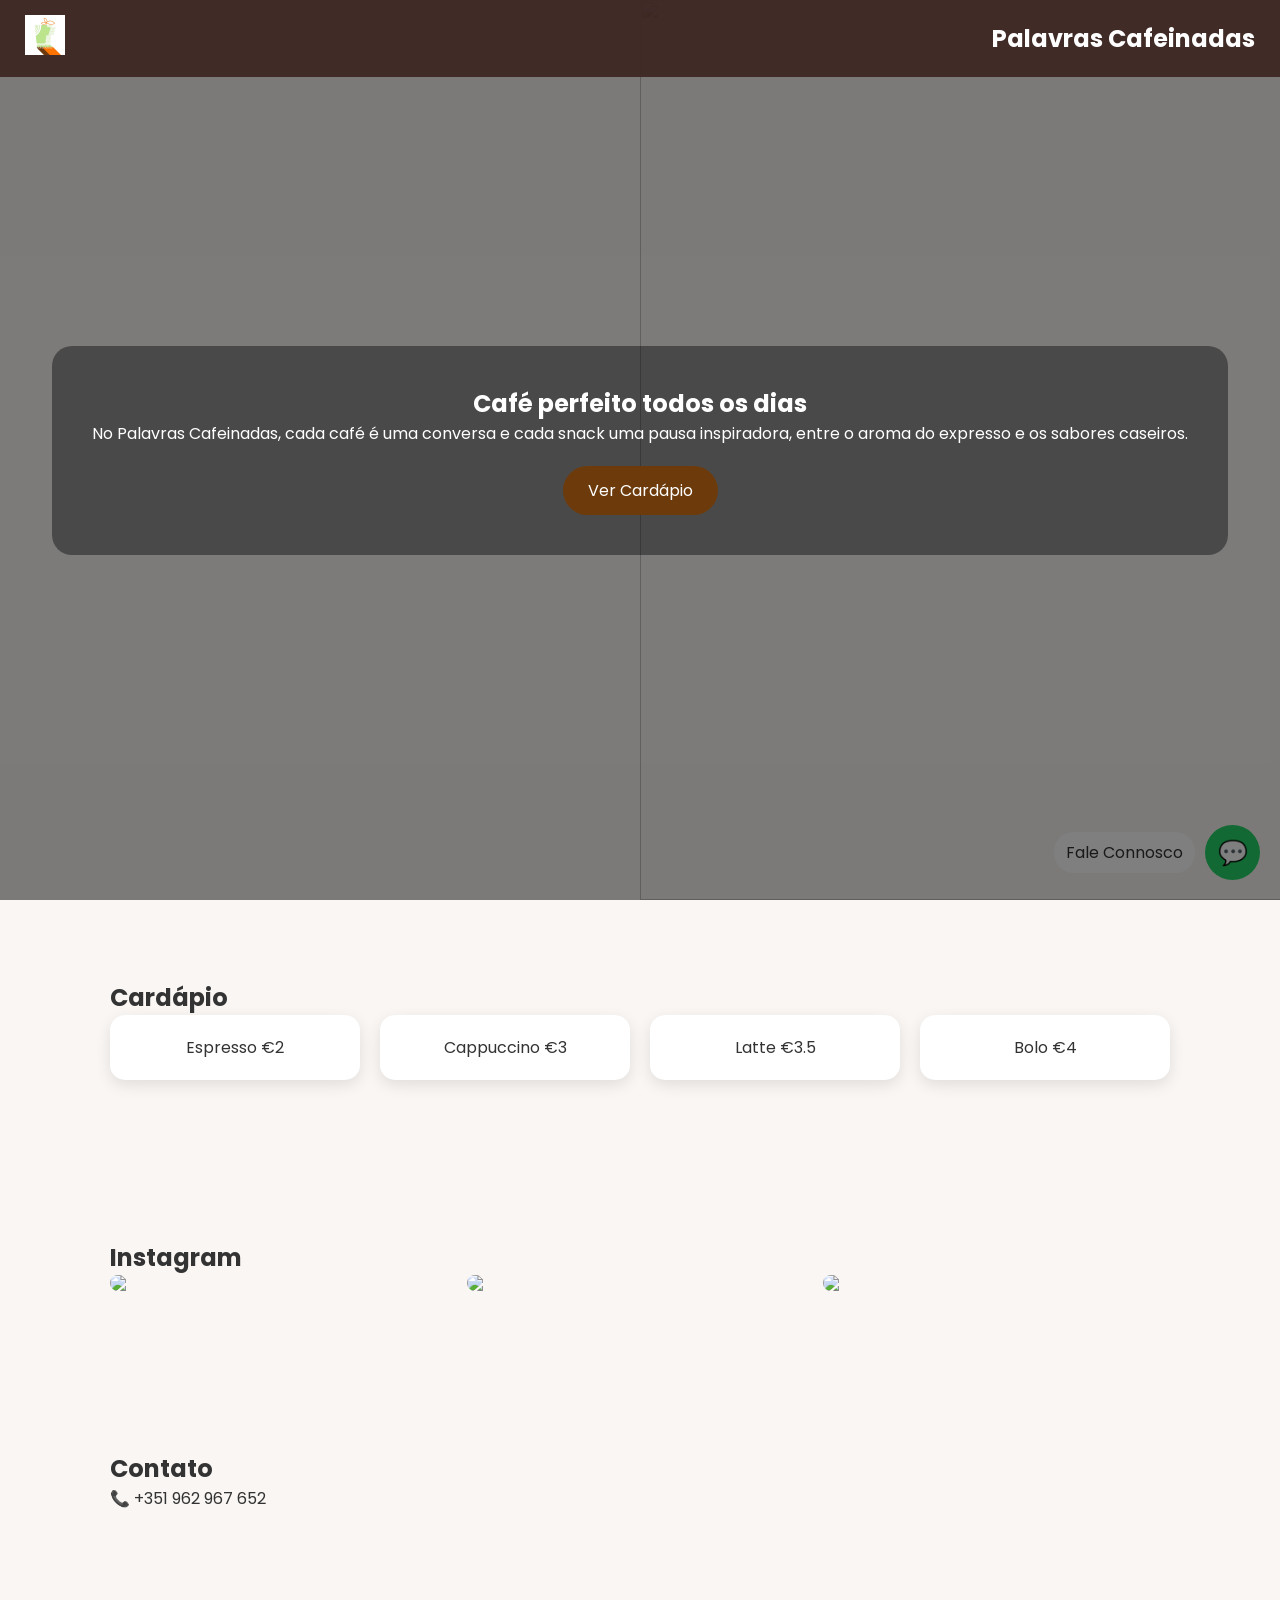
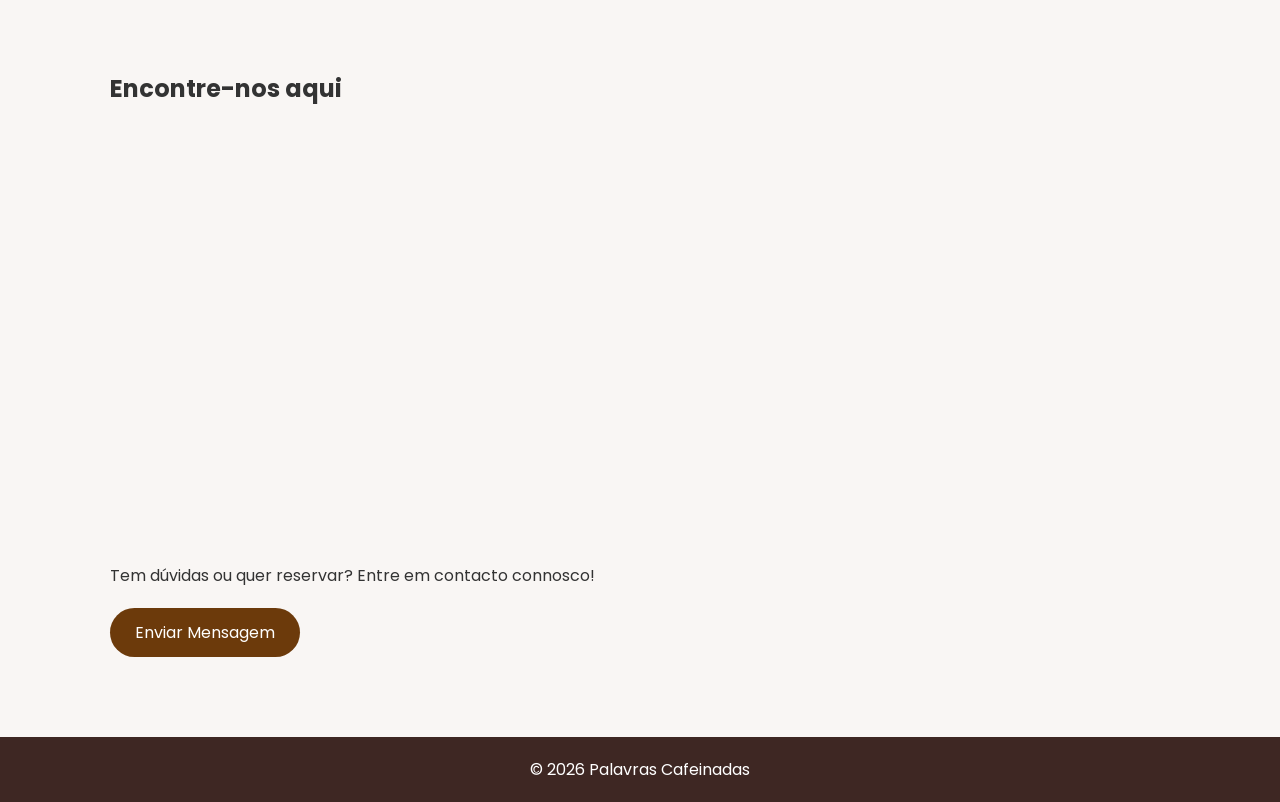
==== projeto/teste.html @ d837eb62 "cofe" ====
<!DOCTYPE html>
<html lang="pt">
<head>
<meta charset="UTF-8">
<meta name="viewport" content="width=device-width, initial-scale=1.0">
<title>Palavras Cafeinadas</title>

<link rel="icon" href="img/icons/imagen/logo.jpeg">
<link href="https://fonts.googleapis.com/css2?family=Poppins:wght@300;400;600;700&display=swap" rel="stylesheet">
<link rel="stylesheet" href="style.css">


</head>

<body>

<!-- LOADER (quando inicia)-->
<div id="loader">
  <img src="img/icons/imagen/logo.jpeg" class="loader-logo" alt="Logo">
</div>

<header>
  <div class="nav">
    <div><img src="img/icons/imagen/logo.jpeg" width="40px" height="40px" alt=""></div><h2>Palavras Cafeinadas </h2>

    <button class="menu-toggle" onclick="toggleMenu()" aria-label="Abrir menu">
  ☰
</button>

    <div class="nav-links" id="menu">
      <a href="#home">Início</a>
      <a href="#menu-section">Cardápio</a>
      <a href="#instagram">Instagram</a>
      <a href="#contact">Contato</a>
    </div>
  </div>
</header>
<section class="hero" id="home">

  
  <div class="hero-slider">
    <img src="https://images.unsplash.com/photo-1509042239860-f550ce710b93" class="slide active">
    <img src="https://images.unsplash.com/photo-1511920170033-f8396924c348" class="slide">
    <img src="https://images.unsplash.com/photo-1495474472287-4d71bcdd2085" class="slide">
    <img src="https://images.unsplash.com/photo-1501339847302-ac426a4a7cbb" class="slide">
  </div>

  <div class="hero-content">
    <h1>Café perfeito todos os dias</h1>
    <p>No Palavras Cafeinadas, cada café é uma conversa e cada snack uma pausa inspiradora, entre o aroma do expresso e os sabores caseiros.</p>
    <a href="#menu-section" class="btn">Ver Cardápio</a>
  </div>

</section>

<section class="container" id="menu-section">
  <h2>Cardápio</h2>
  <div class="menu">
    <div class="card">Espresso €2</div>
    <div class="card">Cappuccino €3</div>
    <div class="card">Latte €3.5</div>
    <div class="card">Bolo €4</div>
  </div>
</section>

<section class="container" id="instagram">
  <h2>Instagram</h2>
  <div class="instagram">
    <img src="https://images.unsplash.com/photo-1511920170033-f8396924c348">
    <img src="https://images.unsplash.com/photo-1501339847302-ac426a4a7cbb">
    <img src="https://images.unsplash.com/photo-1495474472287-4d71bcdd2085">
  </div>
</section>

<section class="container" id="contact">
  <h2>Contato</h2>
  <p>📞 +351 962 967 652</p>
</section>

<!--/*ADDRESS*/-->
 <section class=" container" id="address">
        <div class="conteiner">
            <h2 class="title">Encontre-nos <span>aqui</span></h2>
            <div class="map">
                <iframe src="https://www.google.com/maps/embed?pb=!1m18!1m12!1m3!1d3001.5138601437598!2d-8.551102300000029!3d41.2105711!2m3!1f0!2f0!3f0!3m2!1i1024!2i768!4f13.1!3m3!1m2!1s0xd2461003e7308ab%3A0xd9e07baeb5cde9f0!2sPalavras%20Cafeinadas!5e0!3m2!1spt-PT!2spt!4v1767871290608!5m2!1spt-PT!2spt" width="600" height="450" style="border:0;" allowfullscreen="" loading="lazy" referrerpolicy="no-referrer-when-downgrade"></iframe>
            </div>
             <p>Tem dúvidas ou quer reservar? Entre em contacto connosco!</p>
    <a href="mailto:contato@cafebrunch.com" class="btn">Enviar Mensagem</a>
    <br>
        </div>
    </section>

<footer>
  <p>© 2026 Palavras Cafeinadas</p>
</footer>

<!-- WHATSAPP -->
<div class="whatsapp-container">
  <div class="whatsapp-text">Fale Connosco</div>
  <a href="https://wa.me/351912345678?text=Olá,%20quero%20mais%20informações!" class="whatsapp-btn">
    💬
  </a>
</div>


<script src="script.js"></script>
</body>
</html>
---- projeto/style.css ----
:root {
  --primary:#3e2723;
  --secondary:#6C3A0B;
  --accent:#E87F2B;;
  --light:#f9f6f4;
  
   --laranja: #E87F2B;
    --verde-claro: #BBE48E;
    --preto: black;
    --branco: white;
    
    --verde-vibrante: #28b911;
    --off-white: #FAF6F2;
  
}

html{scroll-behavior:smooth;}

*{
  margin:0;
  padding:0;
  box-sizing:border-box;
  font-family:'Poppins',sans-serif;
}

body{
  background:var(--light);
  color:#333;
}

/* LOADER (SPLASH SCREEN) */
#loader{
  position:fixed;
  width:100%;
  height:100%;
  background:var(--primary);
  display:flex;
  justify-content:center;
  align-items:center;
  z-index:2000;
  transition:opacity 0.8s ease, visibility 0.8s ease;
}

.loader-logo{
  width:140px;
  animation:zoomIn 1s ease;
}

@keyframes zoomIn{
  from{transform:scale(0.6);opacity:0;}
  to{transform:scale(1);opacity:1;}
}

/* HEADER */
header{
  position:fixed;
  width:100%;
  top:0;
  background:rgba(62,39,35,0.95);
  z-index:1000;
}

.nav{
  display:flex;
  justify-content:space-between;
  align-items:center;
  padding:15px 25px;
  color:white;
}

.nav-links{
  position:absolute;
  top:60px;
  right:0;
  background:var(--primary);
  flex-direction:column;
  width:200px;
  padding:20px;
  border-radius:0 0 0 10px;

  transform:translateX(100%);
  opacity:0;
  pointer-events:none;
  transition:0.3s;
}

.nav-links.active{
  transform:translateX(0);
  opacity:1;
  pointer-events:auto;
}

.nav-links a{
  color:white;
  margin:0 10px;
  text-decoration:none;
}

/* HAMBURGER */
.menu-toggle{
  display:none;
  font-size:28px;
  cursor:pointer;
}

/* MOBILE MENU */
@media(max-width:768px){
  .nav-links{
    position:absolute;
    top:60px;
    right:0;
    background:var(--primary);
    flex-direction:column;
    width:200px;
    display:none;
    padding:20px;
    border-radius:0 0 0 10px;
  }

  .nav-links.active{
    display:flex;
  }

  .menu-toggle{
    display:block;
  }
}

/* HERO */
.hero{
  position:relative;
  height:100vh;
  width: 100%;
  
  overflow:hidden;
  display:flex;
  justify-content:center;
  align-items:center;
  text-align:center;
  color:white;
}

/* SLIDES */
.hero-slider{
  position:absolute;
  width:100%;
  height:100%;
  top:0;
  left:0;
  z-index:0;
}


.slide{
  position:absolute;
  width:100%;
  height:100%;
  object-fit:cover;
  opacity:0;
  transition:opacity 1s ease-in-out;
}

.slide.active{
  opacity:1;
}

/* ESCURECER FUNDO */
.hero::after{
  content:"";
  position:absolute;
  width:100%;
  height:100%;
  background:rgba(0,0,0,0.5);
  top:0;
  left:0;
  z-index:1;
}



/* TEXTO POR CIMA */
.hero-content{
  position:relative;
  z-index:2;
  background:rgba(0,0,0,0.4);
  padding:40px;
  border-radius:20px;
}

/* BUTTON */
.btn{
  display:inline-block;
  margin-top:20px;
  padding:12px 25px;
  background:var(--secondary);
  color:white;
  border-radius:30px;
  text-decoration:none;
  transition:0.3s;
}

.btn:hover{
  transform:scale(1.05);
}


/* SECTION */
.container{
  padding:80px 20px;
  max-width:1100px;
  margin:auto;
}

/* MENU */
.menu{
  display:grid;
  grid-template-columns:repeat(auto-fit,minmax(250px,1fr));
  gap:20px;
}

.card{
  background:white;
  padding:20px;
  border-radius:15px;
  text-align:center;
  box-shadow:0 5px 15px rgba(0,0,0,0.1);
  transition:0.3s;
  opacity:0;
  transform:translateY(30px);
}

.card.show{
  opacity:1;
  transform:translateY(0);
}

/* INSTAGRAM */
.instagram{
  display:grid;
  grid-template-columns:repeat(auto-fit,minmax(150px,1fr));
  gap:10px;
}

.instagram img{
  width:100%;
  border-radius:10px;
  transition:0.3s;
}

.instagram img:hover{
  transform:scale(1.05);
}

/* FOOTER */
footer{
  background:var(--primary);
  color:white;
  text-align:center;
  padding:20px;
}

/* WHATSAPP */
.whatsapp-container{
  position:fixed;
  bottom:20px;
  right:20px;
  display:flex;
  align-items:center;
  gap:10px;
}

.whatsapp-text{
  background:white;
  padding:8px 12px;
  border-radius:20px;
}

.whatsapp-btn{
  background:#25D366;
  color:white;
  width:55px;
  height:55px;
  border-radius:50%;
  display:flex;
  align-items:center;
  justify-content:center;
  text-decoration:none;
  font-size:24px;
}

/* ANIMAÇÕES */
@keyframes fadeUp{
  from{opacity:0;transform:translateY(40px)}
  to{opacity:1;transform:translateY(0)}
}

@media(max-width:600px){
  .hero h1{font-size:30px}
}
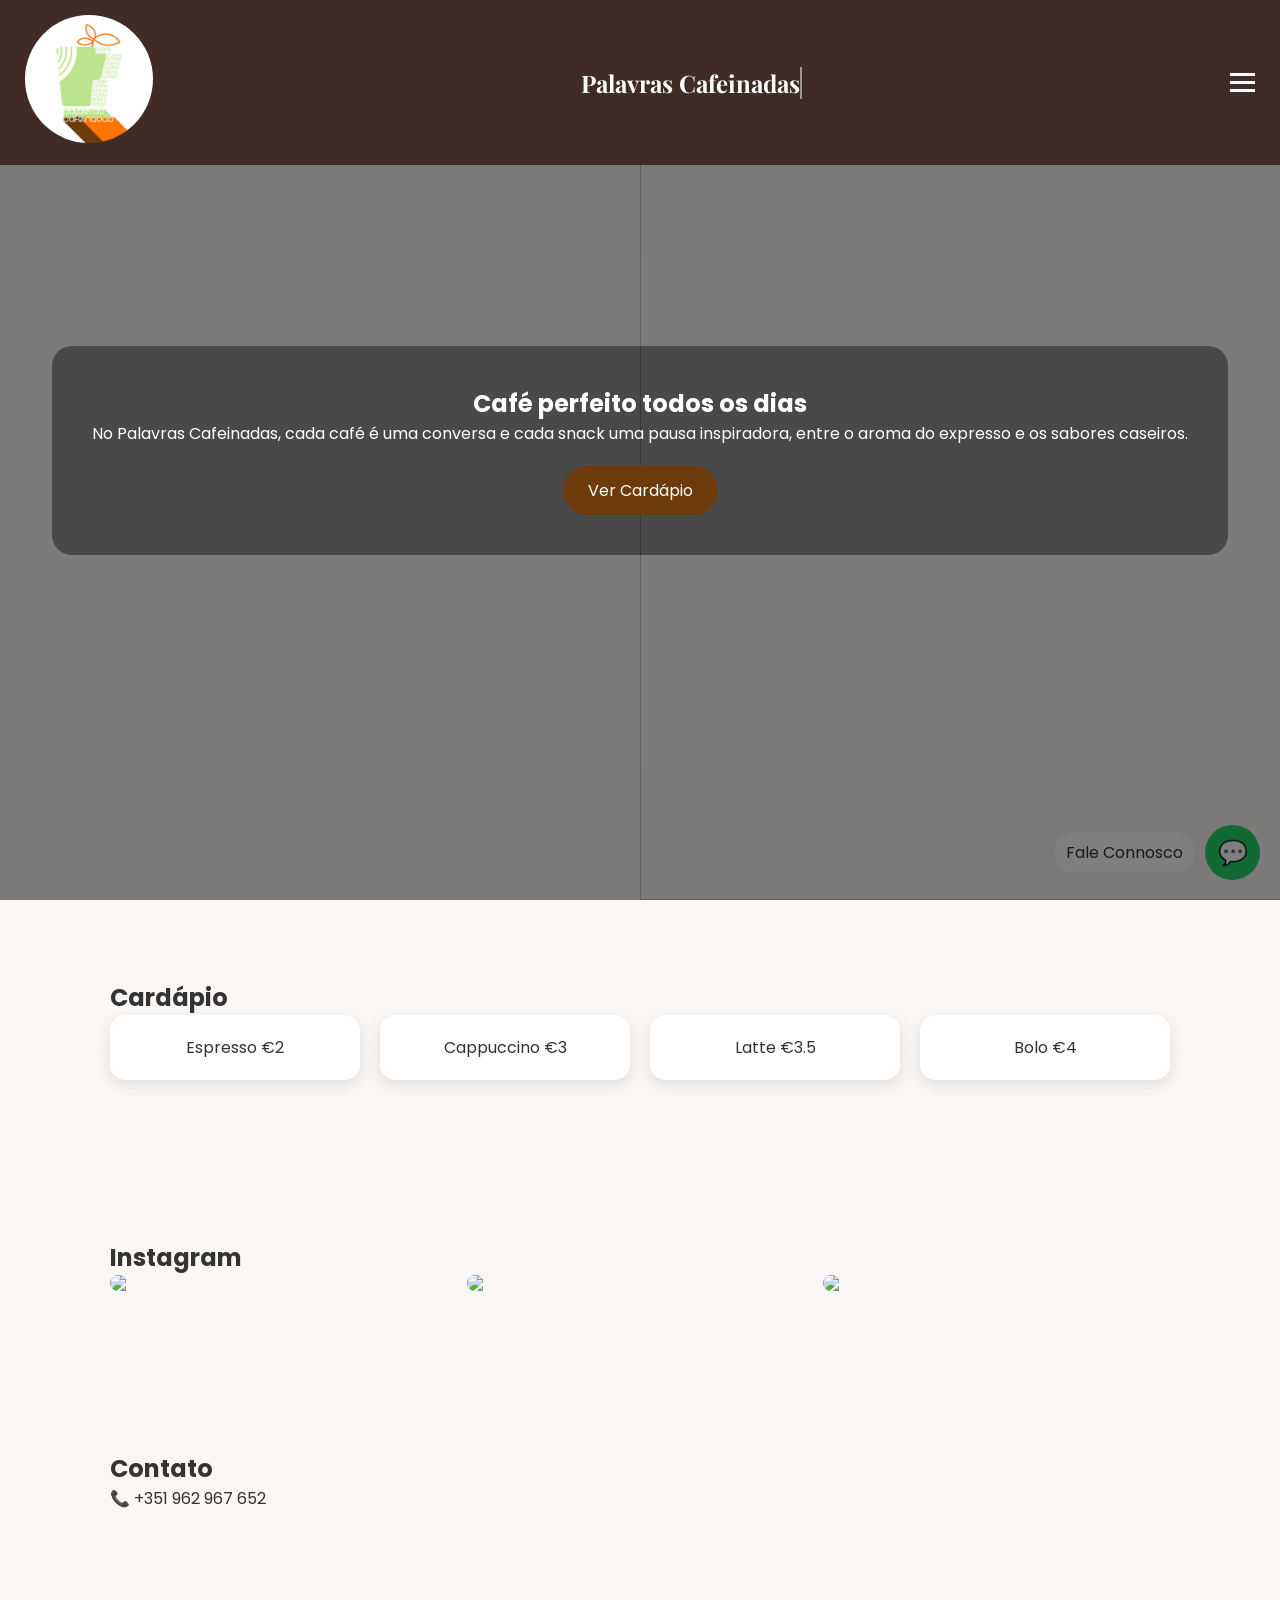
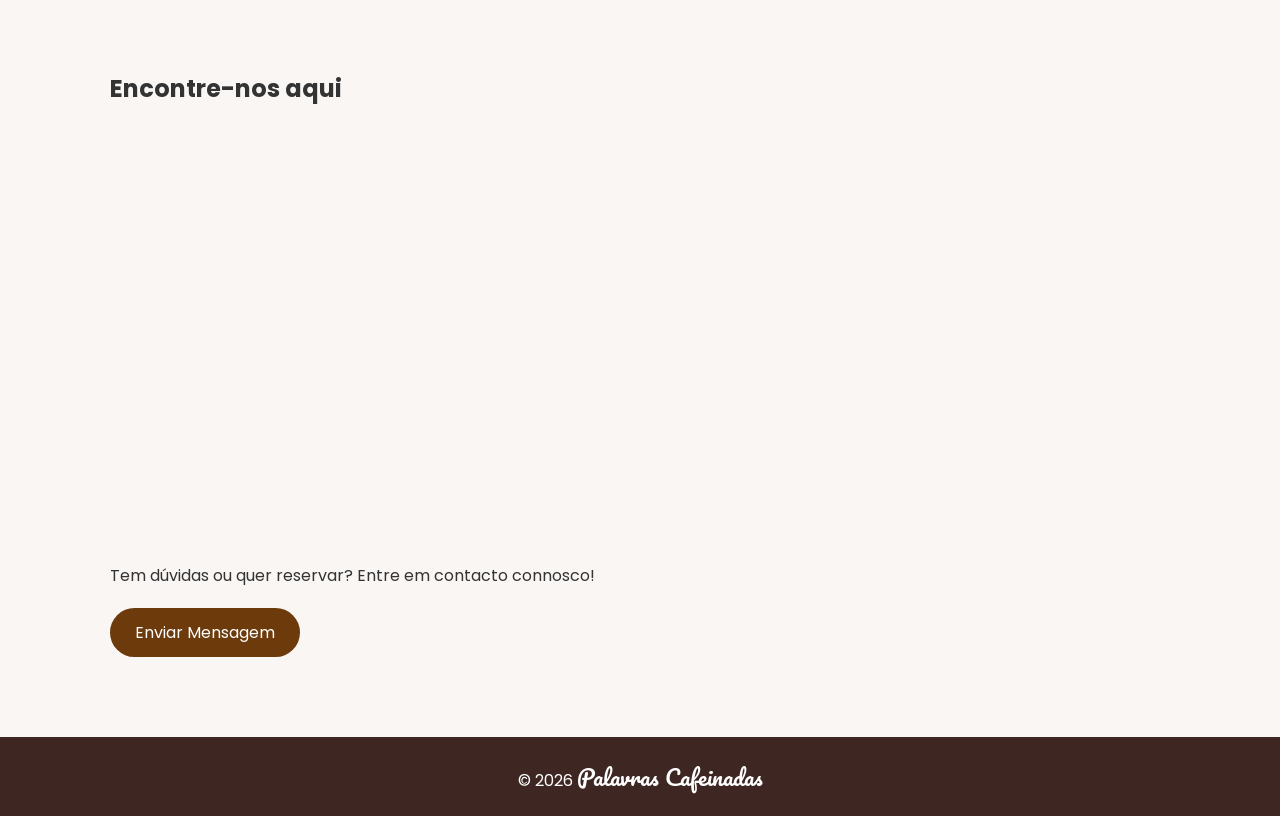
==== commit 1dc045e7: "nav-done -menu hamburguer -logo redonda -tela de iniciar com logo da empresa e efeito de fumaça sain" ====
--- a/projeto/teste.html
+++ b/projeto/teste.html
@@ -7,6 +7,11 @@
 
 <link rel="icon" href="img/icons/imagen/logo.jpeg">
 <link href="https://fonts.googleapis.com/css2?family=Poppins:wght@300;400;600;700&display=swap" rel="stylesheet">
+<link href="https://fonts.googleapis.com/css2?family=Playfair+Display:wght@600;700&display=swap" rel="stylesheet">
+
+<link href="https://fonts.googleapis.com/css2?family=Pacifico&display=swap" rel="stylesheet">
+
+
 <link rel="stylesheet" href="style.css">
 
 
@@ -16,23 +21,33 @@
 
 <!-- LOADER (quando inicia)-->
 <div id="loader">
-  <img src="img/icons/imagen/logo.jpeg" class="loader-logo" alt="Logo">
+  <div class="steam">
+    <span></span>
+    <span></span>
+    <span></span>
+  </div>
+
+  <img src="img/icons/imagen/logo.jpeg" class="loader-logo" alt="Palavras Cafeinadas">
 </div>
 
 <header>
   <div class="nav">
-    <div><img src="img/icons/imagen/logo.jpeg" width="40px" height="40px" alt=""></div><h2>Palavras Cafeinadas </h2>
+    <div><img id="logo-nav" src="img/icons/imagen/logo.jpeg"   alt=""></div>
+    <div><h2  class="typing fonte1">Palavras Cafeinadas </h2>
+    </div>
 
     <button class="menu-toggle" onclick="toggleMenu()" aria-label="Abrir menu">
-  ☰
+  <span></span>
+  <span></span>
+  <span></span>
 </button>
 
-    <div class="nav-links" id="menu">
-      <a href="#home">Início</a>
-      <a href="#menu-section">Cardápio</a>
-      <a href="#instagram">Instagram</a>
-      <a href="#contact">Contato</a>
-    </div>
+<div class="nav-links" id="menu">
+  <a href="#home">Início</a>
+  <a href="#menu-section">Cardápio</a>
+  <a href="#instagram">Instagram</a>
+  <a href="#contact">Contato</a>
+</div>
   </div>
 </header>
 <section class="hero" id="home">
@@ -91,7 +106,7 @@
     </section>
 
 <footer>
-  <p>© 2026 Palavras Cafeinadas</p>
+  <p>© 2026 <span class="fonte2">Palavras Cafeinadas</span></p>
 </footer>
 
 <!-- WHATSAPP -->
--- a/projeto/style.css
+++ b/projeto/style.css
@@ -30,6 +30,8 @@
 }
 
 /* LOADER (SPLASH SCREEN) */
+
+
 #loader{
   position:fixed;
   width:100%;
@@ -41,16 +43,81 @@
   z-index:2000;
   transition:opacity 0.8s ease, visibility 0.8s ease;
 }
+#loader.hide{
+  opacity:0;
+  visibility:hidden;
+}
 
 .loader-logo{
-  width:140px;
-  animation:zoomIn 1s ease;
-}
+
+  width:170px;
+
+  border-radius: 50%;
+  animation:zoomIn 3s ease;
+  filter:drop-shadow(0 0 10px rgba(255,255,255,0.3));
+}
+.loader-logo{
+  
+  animation:zoomIn 1s ease, pulse 3s infinite;
+}
+#loader.hide{
+  opacity:0;
+  visibility:hidden;
+  pointer-events:none;
+}
+
+
+.steam{
+  position:absolute;
+  bottom:120px; /* ajusta conforme o logo */
+  display:flex;
+  gap:10px;
+}
+
+.steam span{
+  width:8px;
+  height:40px;
+  background:rgba(255,255,255,0.4);
+  border-radius:50%;
+  filter:blur(8px);
+  animation:steam 3s infinite ease-in-out;
+  opacity:0;
+}
+
+/* delays diferentes (movimento natural) */
+.steam span:nth-child(1){ animation-delay:0s; }
+.steam span:nth-child(2){ animation-delay:0.5s; }
+.steam span:nth-child(3){ animation-delay:1s; }
+
+@keyframes steam{
+  0%{
+    transform:translateY(0) scale(1);
+    opacity:0;
+  }
+  20%{
+    opacity:0.6;
+  }
+  50%{
+    transform:translateY(-60px) scale(1.2);
+  }
+  100%{
+    transform:translateY(-100px) scale(1.5);
+    opacity:0;
+  }
+}
+
+@keyframes pulse{
+  0%,100%{ transform:scale(1); }
+  50%{ transform:scale(1.05); }
+}
+
 
 @keyframes zoomIn{
   from{transform:scale(0.6);opacity:0;}
   to{transform:scale(1);opacity:1;}
 }
+
+
 
 /* HEADER */
 header{
@@ -68,6 +135,49 @@
   padding:15px 25px;
   color:white;
 }
+#logo-nav{
+  border-radius: 50%;
+  width: 10vw;
+}
+
+/*Titulo*/
+.typing {
+  font-size: 32px;
+  font-weight: 700;
+  color: white;
+  border-right: 3px solid white;
+  white-space: nowrap;
+  overflow: hidden;
+  width: 0;
+  animation: typing 3s steps(20, end) forwards, blink 0.7s infinite;
+  border-right: 2px solid rgba(255,255,255,0.5);
+  
+}
+.fonte1{
+  font-family:'Playfair Display', serif;
+  font-size:24px;
+  font-weight:700;}
+
+  .fonte2{
+  font-family:'Pacifico', cursive;
+  font-size:22px;
+}
+
+.fonte3{
+  font-family:'Montserrat', sans-serif;
+  font-weight:600;
+}
+
+/* Remove cursor depois de escrever */
+.typing.finished {
+  border-right: none;
+}
+
+    @keyframes typing {
+        to {
+            width: 100%;
+        }
+    }
 
 .nav-links{
   position:absolute;
@@ -85,23 +195,58 @@
   transition:0.3s;
 }
 
+/* MENU ATIVO */
 .nav-links.active{
   transform:translateX(0);
   opacity:1;
   pointer-events:auto;
 }
 
+
 .nav-links a{
-  color:white;
-  margin:0 10px;
-  text-decoration:none;
-}
+  opacity:0;
+  transform:translateX(20px);
+}
+
+.nav-links.active a{
+  opacity:1;
+  transform:translateX(0);
+}
+.nav-links.active a:nth-child(1){ transition:0.3s 0.1s; }
+.nav-links.active a:nth-child(2){ transition:0.3s 0.2s; }
+.nav-links.active a:nth-child(3){ transition:0.3s 0.3s; }
+.nav-links.active a:nth-child(4){ transition:0.3s 0.4s; }
 
 /* HAMBURGER */
 .menu-toggle{
-  display:none;
-  font-size:28px;
+  display:flex;
+  
+  flex-direction:column;
+  justify-content:center;
+  gap:5px;
   cursor:pointer;
+  background:none;
+  border:none;
+}
+
+.menu-toggle span{
+  width:25px;
+  height:3px;
+  background:white;
+  transition:0.3s;
+}
+
+/* ANIMAÇÃO PARA X */
+.menu-toggle.active span:nth-child(1){
+  transform:rotate(45deg) translate(5px,5px);
+}
+
+.menu-toggle.active span:nth-child(2){
+  opacity:0;
+}
+
+.menu-toggle.active span:nth-child(3){
+  transform:rotate(-45deg) translate(6px,-6px);
 }
 
 /* MOBILE MENU */
@@ -113,17 +258,29 @@
     background:var(--primary);
     flex-direction:column;
     width:200px;
-    display:none;
     padding:20px;
     border-radius:0 0 0 10px;
+
+    transform:translateX(100%);
+    opacity:0;
+    pointer-events:none;
+    transition:0.3s;
   }
 
   .nav-links.active{
+    transform:translateX(0);
+    opacity:1;
+    pointer-events:auto;
+  }
+
+  .menu-toggle{
     display:flex;
-  }
-
-  .menu-toggle{
-    display:block;
+    flex-direction:column;
+    gap:5px;
+    cursor:pointer;
+    background:none;
+    border:none;
+    z-index:1100;
   }
 }
 
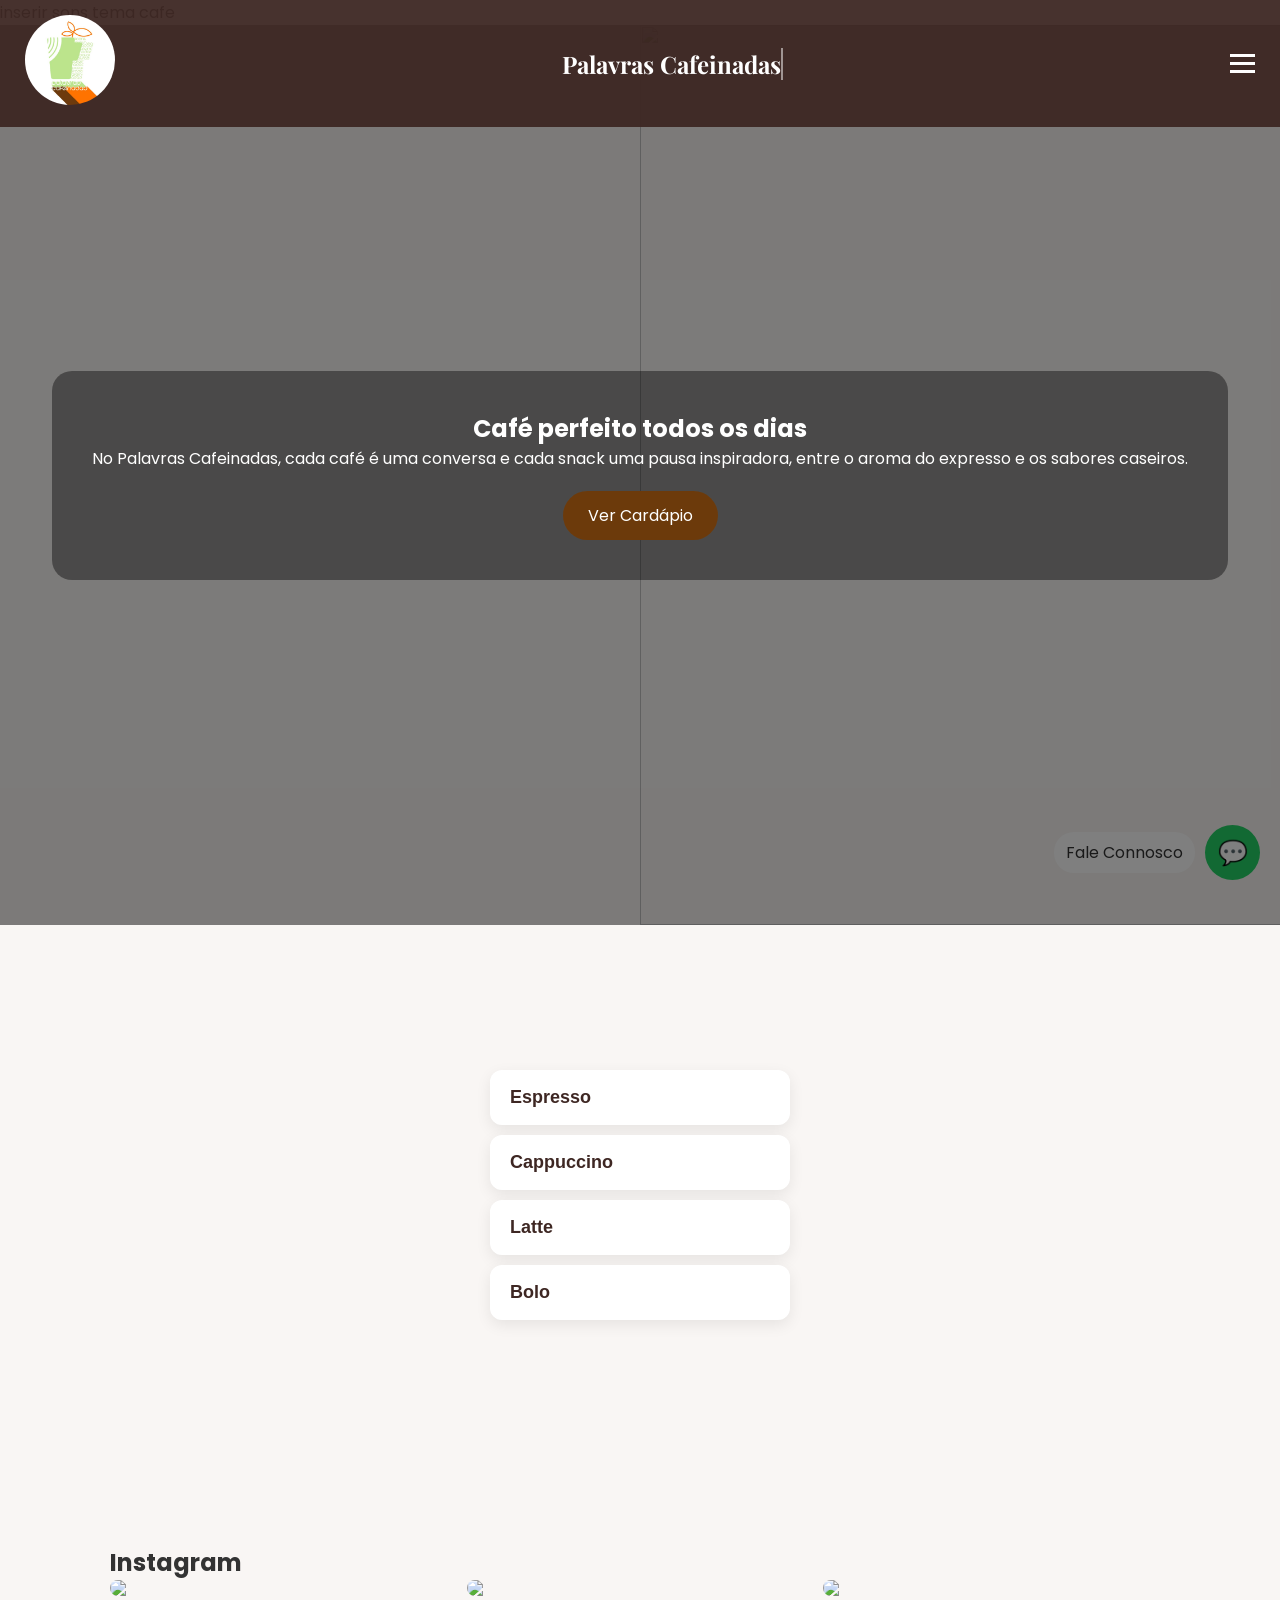
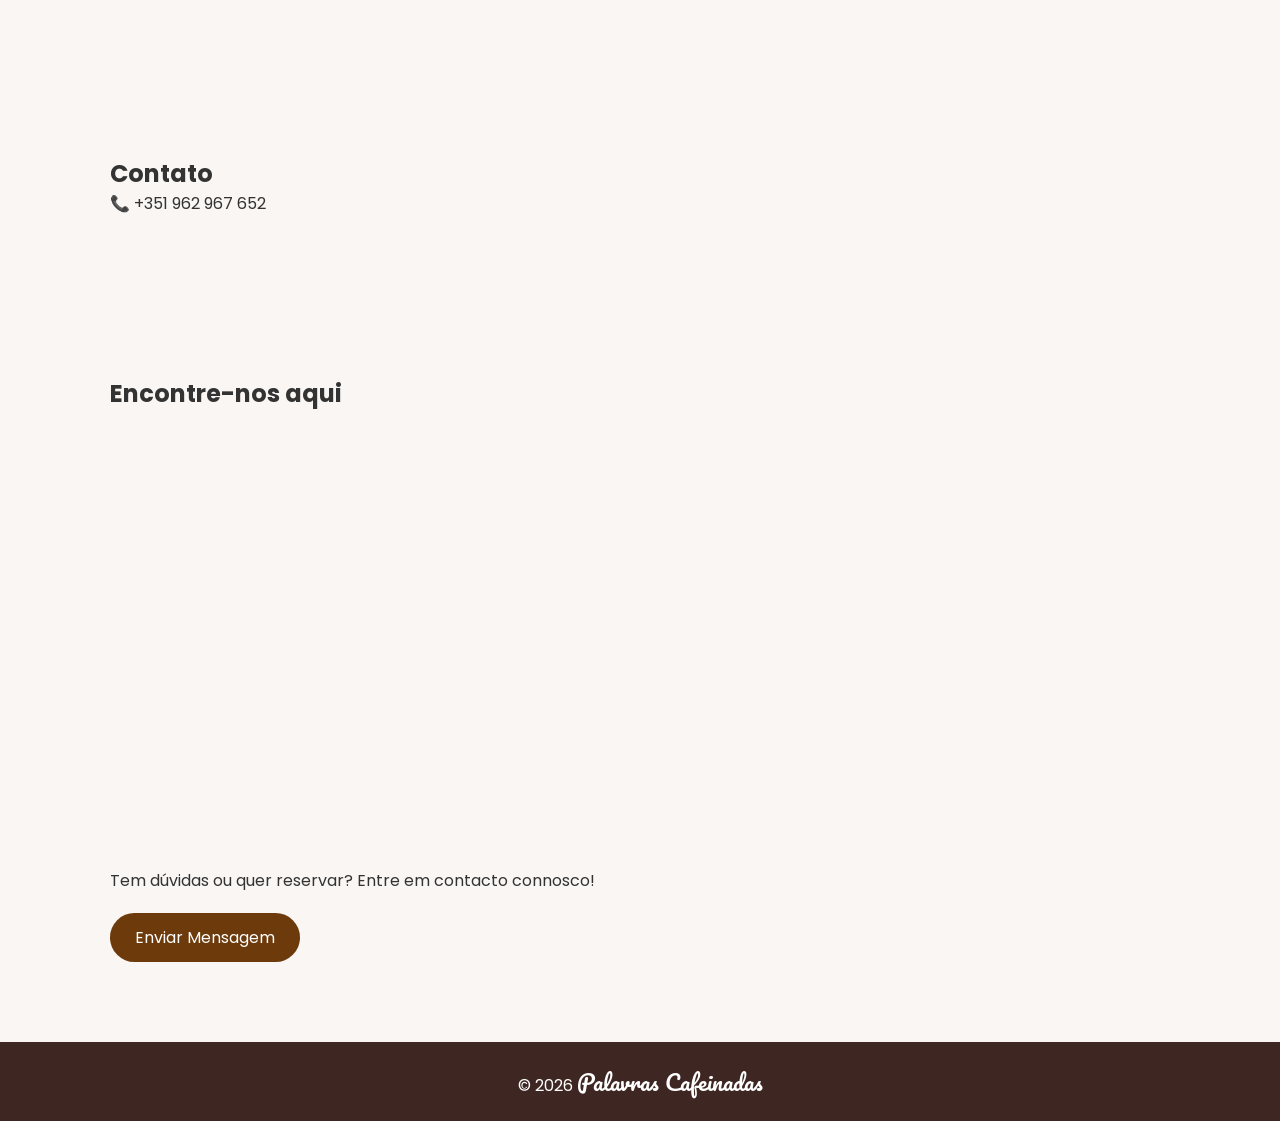
==== commit c993d67b: "cardapio" ====
--- a/projeto/teste.html
+++ b/projeto/teste.html
@@ -16,8 +16,12 @@
 
 
 </head>
+ <!--Sounds-->
+ inserir sons tema cafe
 
 <body>
+
+  <!--Sounds-->
 
 <!-- LOADER (quando inicia)-->
 <div id="loader">
@@ -67,15 +71,30 @@
   </div>
 
 </section>
+<!--Feito-->
 
-<section class="container" id="menu-section">
-  <h2>Cardápio</h2>
-  <div class="menu">
-    <div class="card">Espresso €2</div>
-    <div class="card">Cappuccino €3</div>
-    <div class="card">Latte €3.5</div>
-    <div class="card">Bolo €4</div>
-  </div>
+<section class="menu-hover">
+
+  <ul class="product-list">
+
+    <li style="--img:url('img/espresso.jpg')">
+      <span>Espresso</span>
+    </li>
+
+    <li style="--img:url('img/cappuccino.jpg')">
+      <span>Cappuccino</span>
+    </li>
+
+    <li style="--img:url('img/latte.jpg')">
+      <span>Latte</span>
+    </li>
+
+    <li style="--img:url('img/cake.jpg')">
+      <span>Bolo</span>
+    </li>
+
+  </ul>
+
 </section>
 
 <section class="container" id="instagram">
--- a/projeto/style.css
+++ b/projeto/style.css
@@ -137,7 +137,8 @@
 }
 #logo-nav{
   border-radius: 50%;
-  width: 10vw;
+  max-width: 10vw;
+  max-height: 10vh;
 }
 
 /*Titulo*/
@@ -361,7 +362,7 @@
   transform:scale(1.05);
 }
 
-
+/*feito*/
 /* SECTION */
 .container{
   padding:80px 20px;
@@ -370,26 +371,105 @@
 }
 
 /* MENU */
-.menu{
-  display:grid;
-  grid-template-columns:repeat(auto-fit,minmax(250px,1fr));
-  gap:20px;
-}
-
-.card{
-  background:white;
-  padding:20px;
-  border-radius:15px;
-  text-align:center;
-  box-shadow:0 5px 15px rgba(0,0,0,0.1);
-  transition:0.3s;
-  opacity:0;
-  transform:translateY(30px);
-}
-
-.card.show{
+.menu-hover{
+  height:60vh;
+  display:flex;
+  align-items:center;
+  justify-content:center;
+  background:#f9f6f4;
+}
+
+.product-list{
+  list-style:none;
+  padding:0;
+  margin:0;
+  width:300px;
+}
+/*itens com efeito hover de fundo*/
+.product-list li{
+  position:relative;
+  padding:15px 20px;
+  margin:10px 0;
+  cursor:pointer;
+  overflow:hidden;
+  border-radius:12px;
+
+  background:#fff;
+  transition:0.4s;
+  box-shadow:0 5px 15px rgba(0,0,0,0.08);
+}
+/*fundo com imagem no hover */
+.product-list li::before{
+  content:"";
+  position:absolute;
+  top:0;
+  left:0;
+  width:100%;
+  height:100%;
+  background-image:url(img/icons/imagen/logo.jpeg);
+  background-size:cover;
+  background-position:center;
+  opacity:0;
+  transform:scale(1.1);
+  transition:0.5s;
+  z-index:0;
+}
+/*overlay escuro elegante*/
+.product-list li::after{
+  content:"";
+  position:absolute;
+  top:0;
+  left:0;
+  width:100%;
+  height:100%;
+  background:rgba(0,0,0,0.4);
+  opacity:0;
+  transition:0.5s;
+  z-index:1;
+}
+/*houver ativacao*/
+.product-list li:hover::before{
   opacity:1;
-  transform:translateY(0);
+  transform:scale(1);
+}
+/*hover ativação*/
+.product-list li:hover::after{
+  opacity:1;
+}
+/*texto por cima*/
+.product-list span{
+  position:relative;
+  z-index:2;
+  font-size:18px;
+  font-weight:600;
+  color:#3e2723;
+  transition:0.4s;
+}
+
+/*mudança de cor no hover*/
+.product-list li:hover span{
+  color:#f5f5f5;
+  letter-spacing:1px;
+}
+
+
+/*animação de entrada (lista sobe suave)*/
+.product-list li{
+  opacity:0;
+  transform:translateY(20px);
+  animation:fadeUp 0.6s forwards;
+}
+
+.product-list li:nth-child(1){ animation-delay:0.1s; }
+.product-list li:nth-child(2){ animation-delay:0.2s; }
+.product-list li:nth-child(3){ animation-delay:0.3s; }
+.product-list li:nth-child(4){ animation-delay:0.4s; }
+
+@keyframes fadeUp{
+  to{
+    opacity:1;
+    transform:translateY(0);
+  }
 }
 
 /* INSTAGRAM */
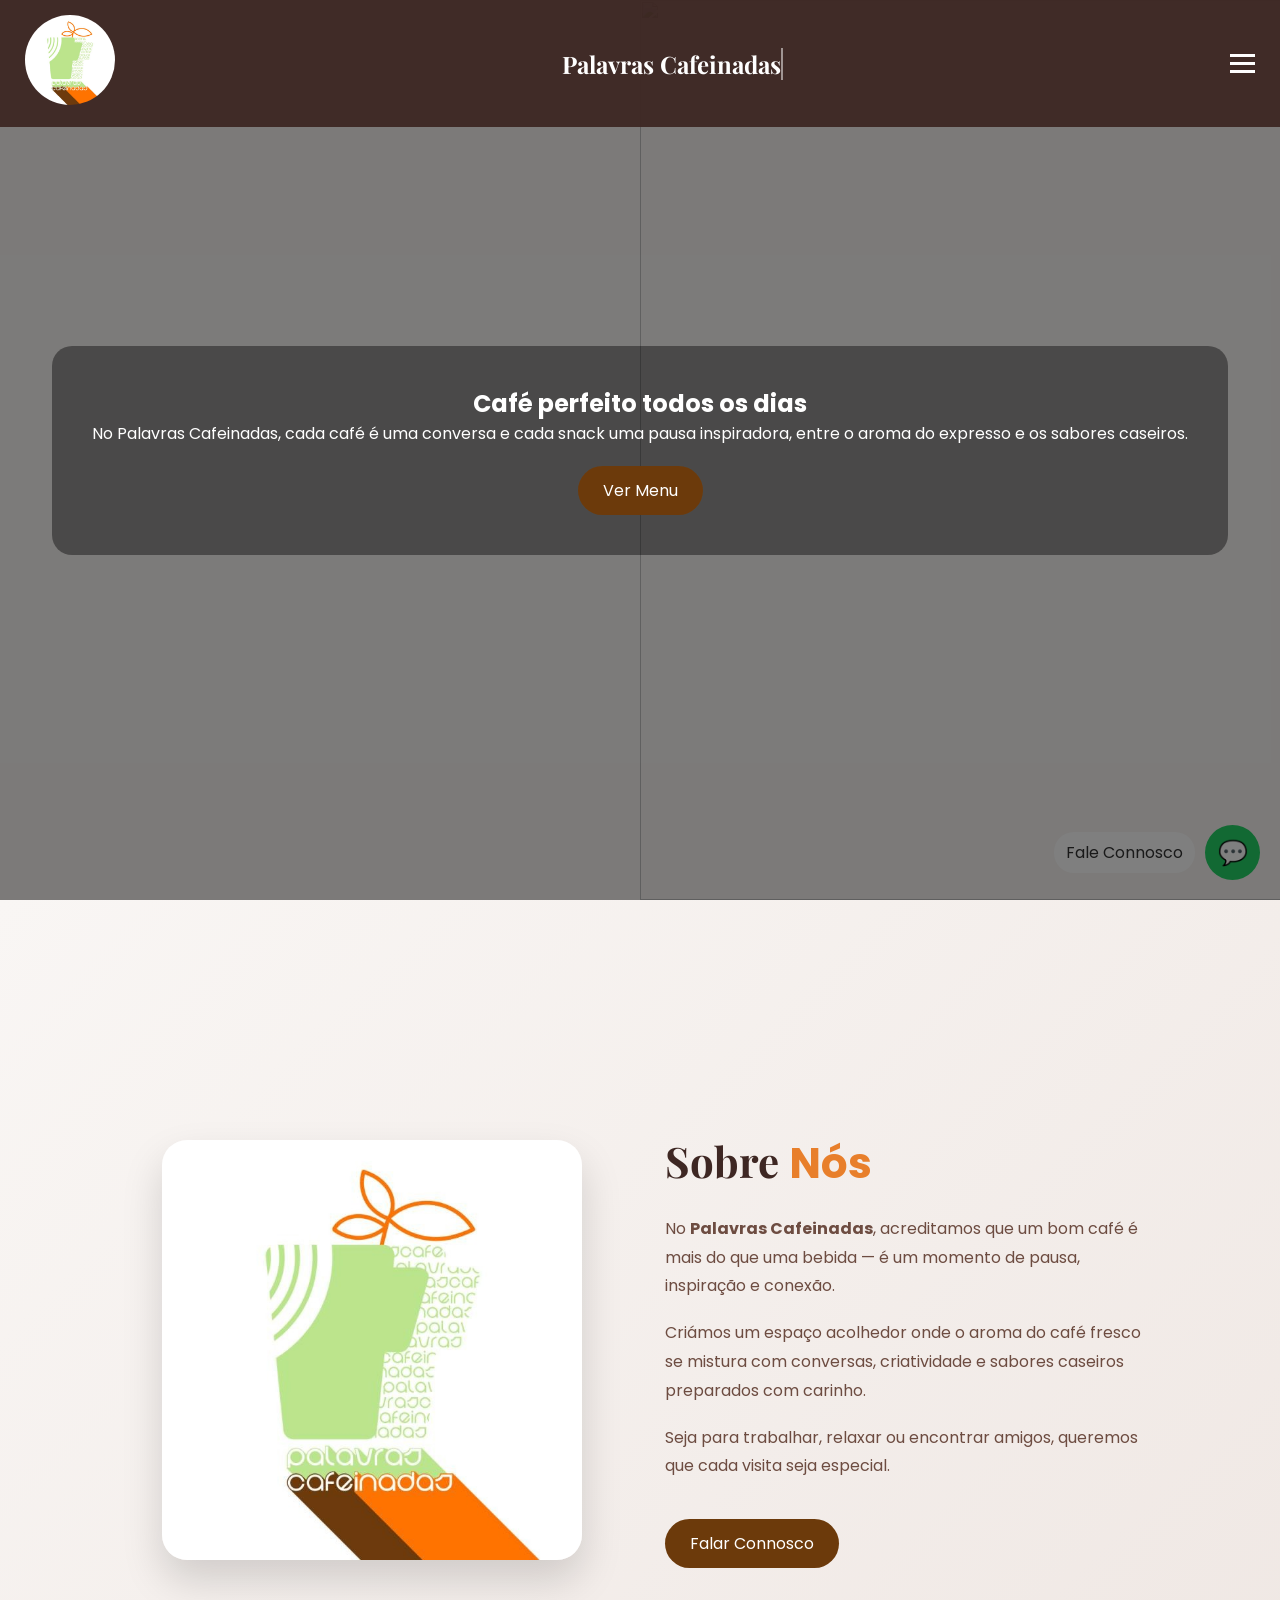
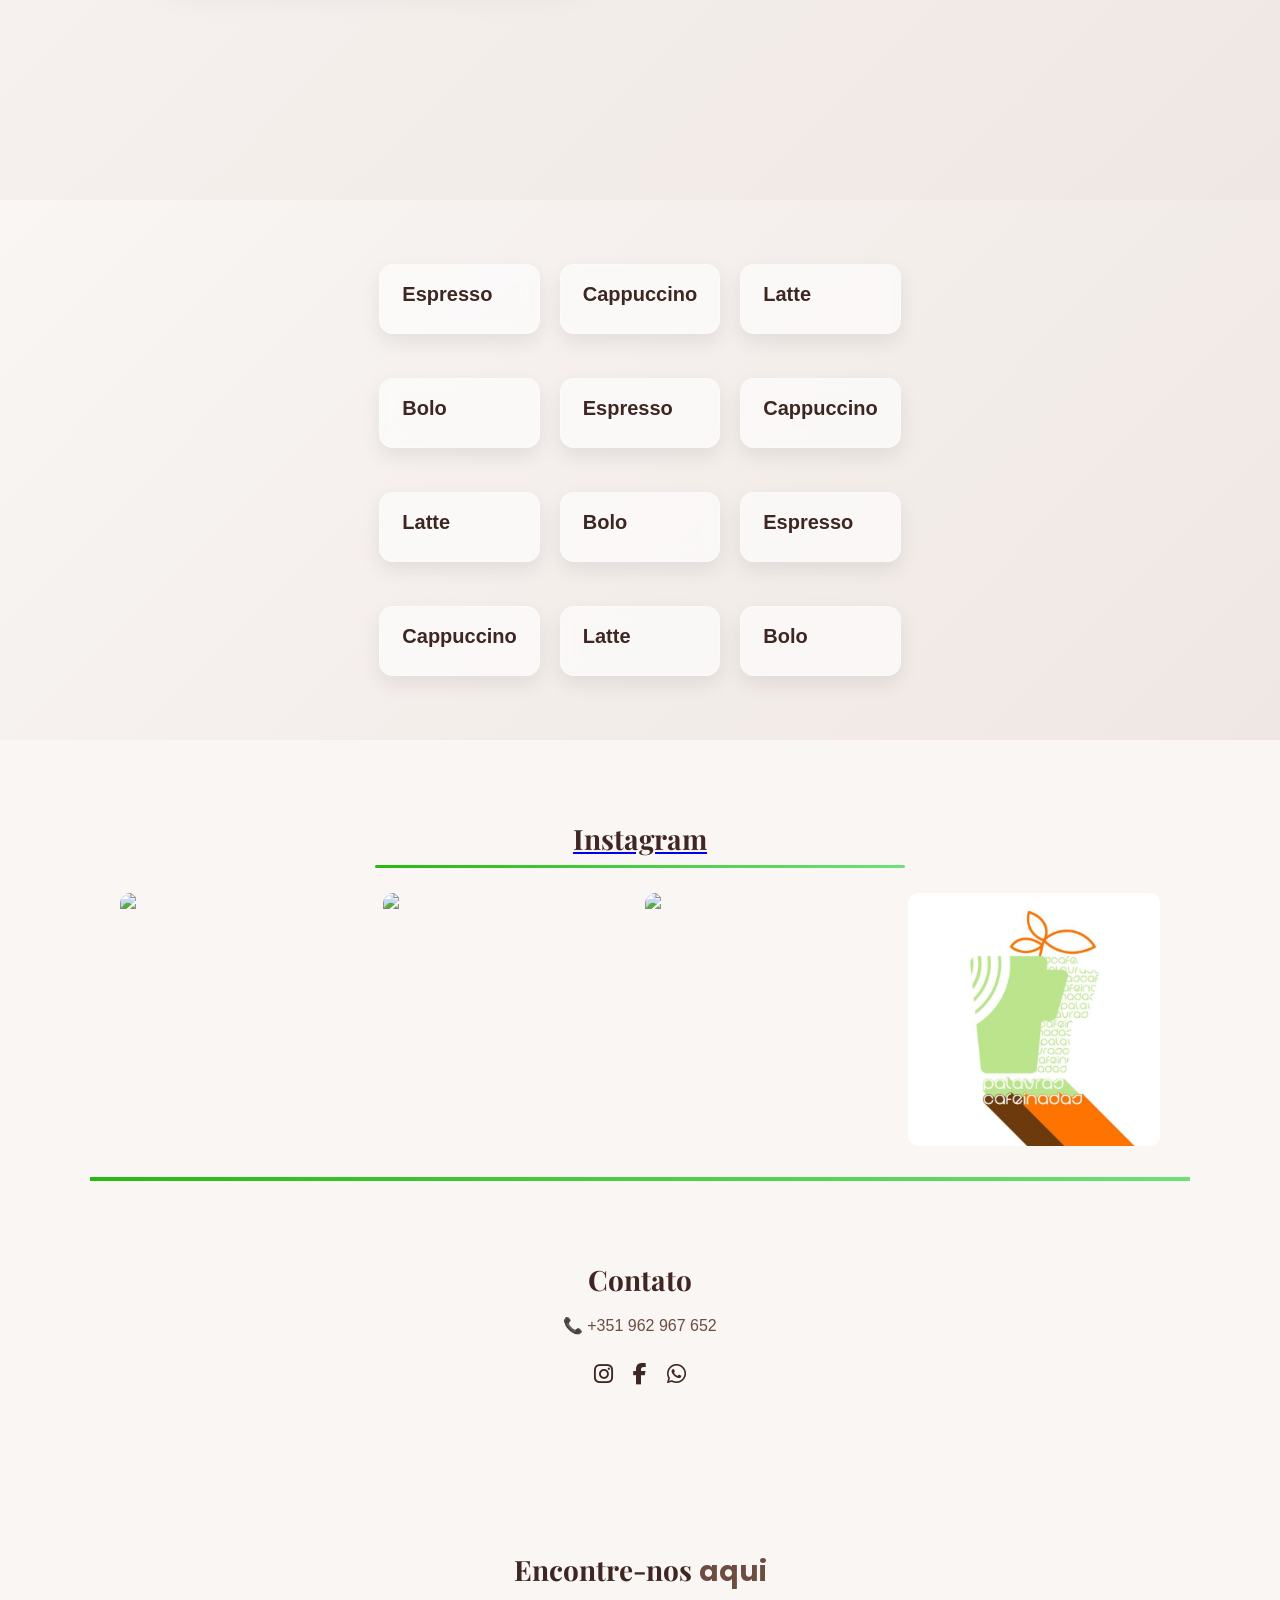
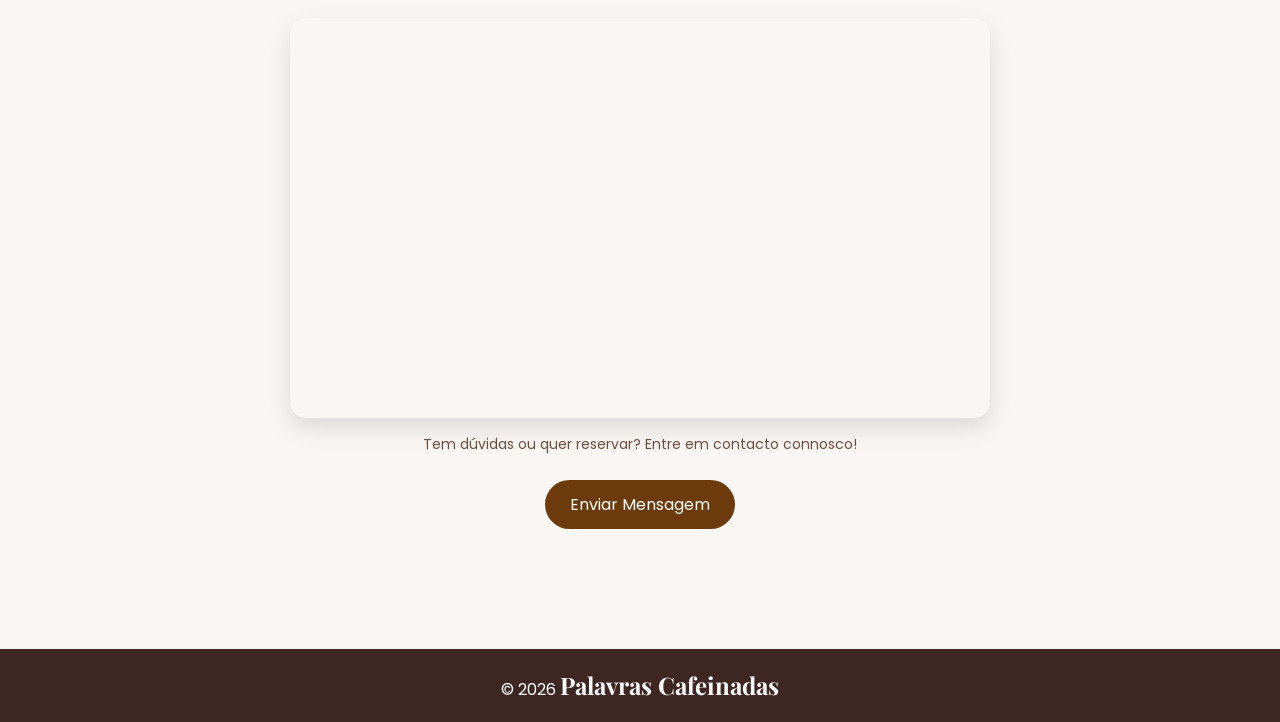
==== commit 26e6f20a: "abou us" ====
--- a/projeto/teste.html
+++ b/projeto/teste.html
@@ -5,6 +5,8 @@
 <meta name="viewport" content="width=device-width, initial-scale=1.0">
 <title>Palavras Cafeinadas</title>
 
+<link rel="stylesheet" href="https://cdnjs.cloudflare.com/ajax/libs/font-awesome/6.5.0/css/all.min.css">
+
 <link rel="icon" href="img/icons/imagen/logo.jpeg">
 <link href="https://fonts.googleapis.com/css2?family=Poppins:wght@300;400;600;700&display=swap" rel="stylesheet">
 <link href="https://fonts.googleapis.com/css2?family=Playfair+Display:wght@600;700&display=swap" rel="stylesheet">
@@ -17,8 +19,6 @@
 
 </head>
  <!--Sounds-->
- inserir sons tema cafe
-
 <body>
 
   <!--Sounds-->
@@ -48,7 +48,7 @@
 
 <div class="nav-links" id="menu">
   <a href="#home">Início</a>
-  <a href="#menu-section">Cardápio</a>
+  <a href="#menu-section">Menu</a>
   <a href="#instagram">Instagram</a>
   <a href="#contact">Contato</a>
 </div>
@@ -67,10 +67,40 @@
   <div class="hero-content">
     <h1>Café perfeito todos os dias</h1>
     <p>No Palavras Cafeinadas, cada café é uma conversa e cada snack uma pausa inspiradora, entre o aroma do expresso e os sabores caseiros.</p>
-    <a href="#menu-section" class="btn">Ver Cardápio</a>
-  </div>
-
-</section>
+    <a href="#menu-section" class="btn">Ver Menu</a>
+  </div>
+
+</section>
+<!--about-->
+<section class="about-section" id="about">
+
+  <div class="about-image">
+    <img src="img/icons/imagen/logo.jpeg" alt="Palavras Cafeinadas">
+  </div>
+
+  <div class="about-content">
+    <h2>Sobre <span>Nós</span></h2>
+
+    <p>
+      No <strong>Palavras Cafeinadas</strong>, acreditamos que um bom café
+      é mais do que uma bebida — é um momento de pausa, inspiração e conexão.
+    </p>
+
+    <p>
+      Criámos um espaço acolhedor onde o aroma do café fresco se mistura
+      com conversas, criatividade e sabores caseiros preparados com carinho.
+    </p>
+
+    <p>
+      Seja para trabalhar, relaxar ou encontrar amigos,
+      queremos que cada visita seja especial.
+    </p>
+
+    <a href="#contact" class="btn">Falar Connosco</a>
+  </div>
+
+</section>
+
 <!--Feito-->
 
 <section class="menu-hover">
@@ -92,27 +122,79 @@
     <li style="--img:url('img/cake.jpg')">
       <span>Bolo</span>
     </li>
+      <li style="--img:url('img/espresso.jpg')">
+      <span>Espresso</span>
+    </li>
+
+    <li style="--img:url('img/cappuccino.jpg')">
+      <span>Cappuccino</span>
+    </li>
+
+    <li style="--img:url('img/latte.jpg')">
+      <span>Latte</span>
+    </li>
+
+    <li style="--img:url('img/cake.jpg')">
+      <span>Bolo</span>
+    </li>
+      <li style="--img:url('img/espresso.jpg')">
+      <span>Espresso</span>
+    </li>
+
+    <li style="--img:url('img/cappuccino.jpg')">
+      <span>Cappuccino</span>
+    </li>
+
+    <li style="--img:url('img/latte.jpg')">
+      <span>Latte</span>
+    </li>
+
+    <li style="--img:url('img/cake.jpg')">
+      <span>Bolo</span>
+    </li>
 
   </ul>
 
 </section>
 
 <section class="container" id="instagram">
-  <h2>Instagram</h2>
+ <a href="https://www.instagram.com/palavras.cafeinadas?utm_source=ig_web_button_share_sheet&igsh=ZDNlZDc0MzIxNw==">
+  <h2 id="titulo-insta">Instagram</h2>
+</a>
   <div class="instagram">
     <img src="https://images.unsplash.com/photo-1511920170033-f8396924c348">
     <img src="https://images.unsplash.com/photo-1501339847302-ac426a4a7cbb">
     <img src="https://images.unsplash.com/photo-1495474472287-4d71bcdd2085">
+    <img src="img/icons/imagen/logo.jpeg" alt="">
   </div>
 </section>
 
 <section class="container" id="contact">
-  <h2>Contato</h2>
-  <p>📞 +351 962 967 652</p>
+  <h2 class="contact-title">Contato</h2>
+
+  <div class="contact-info">
+    <p>📞 <a href="tel:+351962967652">+351 962 967 652</a></p>
+  </div>
+
+  <div class="social-icons">
+    
+    <a href="https://www.instagram.com/palavras.cafeinadas" target="_blank">
+      <i class="fab fa-instagram"></i>
+    </a>
+
+    <a href="https://www.facebook.com/profile.php?id=61586161720953" target="_blank">
+      <i class="fab fa-facebook-f"></i>
+    </a>
+
+    <a href="https://wa.me/351962967652" target="_blank">
+      <i class="fab fa-whatsapp"></i>
+    </a>
+
+  </div>
 </section>
 
 <!--/*ADDRESS*/-->
- <section class=" container" id="address">
+ <section class="conteiner" id="address">
         <div class="conteiner">
             <h2 class="title">Encontre-nos <span>aqui</span></h2>
             <div class="map">
@@ -125,7 +207,7 @@
     </section>
 
 <footer>
-  <p>© 2026 <span class="fonte2">Palavras Cafeinadas</span></p>
+  <p>© 2026 <span class="fonte1">Palavras Cafeinadas</span></p>
 </footer>
 
 <!-- WHATSAPP -->
@@ -137,6 +219,19 @@
 </div>
 
 
+<div id="product-modal" class="modal">
+  <div class="modal-content">
+
+    <span class="close">&times;</span>
+
+    <img id="modal-img" src="" alt="">
+    <h2 id="modal-title"></h2>
+    <p id="modal-desc"></p>
+    <span id="modal-price"></span>
+
+  </div>
+</div>
+
 <script src="script.js"></script>
 </body>
 </html>
--- a/projeto/style.css
+++ b/projeto/style.css
@@ -250,7 +250,7 @@
   transform:rotate(-45deg) translate(6px,-6px);
 }
 
-/* MOBILE MENU */
+/* MOBILE MENU 
 @media(max-width:768px){
   .nav-links{
     position:absolute;
@@ -283,7 +283,7 @@
     border:none;
     z-index:1100;
   }
-}
+} */
 
 /* HERO */
 .hero{
@@ -370,96 +370,197 @@
   margin:auto;
 }
 
+/*hero*/
+/* SOBRE NÓS */
+.about-section{
+  min-height:100vh;
+
+  display:grid;
+  grid-template-columns:1fr 1fr;
+  align-items:center;
+  gap:50px;
+
+  padding:80px 10%;
+  background:linear-gradient(135deg,#f9f6f4,#efe7e3);
+
+  overflow:hidden;
+}
+
+/* IMAGEM */
+.about-image{
+  display:flex;
+  justify-content:center;
+
+  opacity:0;
+  transform:translateX(-80px);
+  transition:1s ease;
+}
+
+.about-image img{
+  width:100%;
+  max-width:420px;
+
+  border-radius:25px;
+
+  box-shadow:0 20px 40px rgba(0,0,0,0.15);
+
+  transition:0.4s ease;
+}
+
+.about-image img:hover{
+  transform:scale(1.03);
+}
+
+/* TEXTO */
+.about-content{
+  opacity:0;
+  transform:translateX(80px);
+  transition:1s ease;
+}
+
+.about-content h2{
+  font-family:'Playfair Display', serif;
+  font-size:42px;
+  color:#3e2723;
+  margin-bottom:20px;
+}
+
+.about-content h2 span{
+  color:var(--accent);
+}
+
+.about-content p{
+  color:#6d4c41;
+  line-height:1.8;
+  margin-bottom:18px;
+  font-size:16px;
+}
+
+/* ANIMAÇÃO ATIVA */
+.about-section.show .about-image{
+  opacity:1;
+  transform:translateX(0);
+}
+
+.about-section.show .about-content{
+  opacity:1;
+  transform:translateX(0);
+}
+
 /* MENU */
 .menu-hover{
-  height:60vh;
+  min-height:60vh;
   display:flex;
   align-items:center;
   justify-content:center;
-  background:#f9f6f4;
-}
-
+  background:linear-gradient(135deg,#f9f6f4,#efe7e3);
+}
+
+/* lista */
 .product-list{
   list-style:none;
   padding:0;
   margin:0;
-  width:300px;
-}
-/*itens com efeito hover de fundo*/
+
+  display:grid;
+  grid-template-columns:repeat(3, 1fr);
+  gap:20px;
+}
+
+/* CARD MODERNO */
 .product-list li{
   position:relative;
-  padding:15px 20px;
-  margin:10px 0;
+  padding:18px 22px;
+  margin:12px 0;
   cursor:pointer;
   overflow:hidden;
-  border-radius:12px;
-
-  background:#fff;
-  transition:0.4s;
-  box-shadow:0 5px 15px rgba(0,0,0,0.08);
-}
-/*fundo com imagem no hover */
+  border-radius:14px;
+
+  background:rgba(255,255,255,0.6);
+  backdrop-filter:blur(8px);
+  border:1px solid rgba(255,255,255,0.3);
+
+  transition:0.4s ease;
+  box-shadow:0 8px 20px rgba(0,0,0,0.08);
+
+  opacity:0;
+  transform:translateY(25px);
+  animation:fadeUp 0.6s forwards;
+}
+
+/* IMAGEM DINÂMICA */
 .product-list li::before{
   content:"";
   position:absolute;
-  top:0;
-  left:0;
-  width:100%;
-  height:100%;
-  background-image:url(img/icons/imagen/logo.jpeg);
+  inset:0;
+  background-image:var(--img);
   background-size:cover;
   background-position:center;
   opacity:0;
-  transform:scale(1.1);
-  transition:0.5s;
+  transform:scale(1.15);
+  transition:0.6s ease;
   z-index:0;
 }
-/*overlay escuro elegante*/
+
+/* OVERLAY MAIS SUAVE */
 .product-list li::after{
   content:"";
   position:absolute;
-  top:0;
-  left:0;
-  width:100%;
-  height:100%;
-  background:rgba(0,0,0,0.4);
+  inset:0;
+  background:linear-gradient(to top, rgba(0,0,0,0.6), transparent);
   opacity:0;
   transition:0.5s;
   z-index:1;
 }
-/*houver ativacao*/
+
+/* HOVER */
+.product-list li:hover{
+  box-shadow:0 0 25px rgba(215,204,200,0.3);
+}
+
+
 .product-list li:hover::before{
   opacity:1;
   transform:scale(1);
 }
-/*hover ativação*/
+
 .product-list li:hover::after{
   opacity:1;
 }
-/*texto por cima*/
+
+/* TEXTO */
 .product-list span{
   position:relative;
   z-index:2;
-  font-size:18px;
+  font-size:20px;
   font-weight:600;
   color:#3e2723;
+  transition:0.4s ease;
+}
+
+/* TEXTO HOVER PREMIUM */
+.product-list li:hover span{
+  color:#fff;
+  letter-spacing:1.5px;
+  transform:translateX(5px);
+}
+
+/* LINHA DECORATIVA */
+.product-list li span::after{
+  content:"";
+  display:block;
+  width:0%;
+  height:2px;
+  background:#d7ccc8;
+  margin-top:5px;
   transition:0.4s;
 }
 
-/*mudança de cor no hover*/
-.product-list li:hover span{
-  color:#f5f5f5;
-  letter-spacing:1px;
-}
-
-
-/*animação de entrada (lista sobe suave)*/
-.product-list li{
-  opacity:0;
-  transform:translateY(20px);
-  animation:fadeUp 0.6s forwards;
-}
-
+.product-list li:hover span::after{
+  width:100%;
+}
+
+/* ANIMAÇÃO */
 .product-list li:nth-child(1){ animation-delay:0.1s; }
 .product-list li:nth-child(2){ animation-delay:0.2s; }
 .product-list li:nth-child(3){ animation-delay:0.3s; }
@@ -472,23 +573,244 @@
   }
 }
 
+
+
 /* INSTAGRAM */
+
 .instagram{
   display:grid;
   grid-template-columns:repeat(auto-fit,minmax(150px,1fr));
   gap:10px;
-}
-
+  overflow:hidden;
+  padding: 0 10px;
+
+ 
+  padding-bottom:15px; /* dá espaço antes da borda */
+}
+/*titulo Insta*/
+#titulo-insta{
+  font-family:'Playfair Display', serif;
+  font-size:28px;
+  font-weight:700;
+  color:#3e2723;
+
+  text-align:center;
+  margin-bottom:25px;
+
+  opacity:0;
+  transform:translateY(30px);
+  transition:0.8s ease;
+}
+
+/* estado ativo */
+#titulo-insta.show{
+  opacity:1;
+  transform:translateY(0);
+}
+
+/* linha decorativa */
+#titulo-insta::after{
+  content:"";
+  display:block;
+  width:50%;
+  height:3px;
+  margin:8px auto 0;
+
+  background:linear-gradient(90deg,#28b911,#6ee07a);
+  border-radius:10px;
+
+  transition:0.3s;
+}
+
+/* hover */
+#titulo-insta:hover::after{
+  width:80%;
+}
+
+
+/*section insta*/
+#instagram{
+  position:relative;
+  padding-bottom:20px;
+}
+
+/* linha animada */
+#instagram::after{
+  content:"";
+  position:absolute;
+  left:0;
+  bottom:0;
+  width:0%;
+  height:4px;
+
+  background:linear-gradient(90deg,#28b911,#6ee07a);
+
+  transition:width 1s ease;
+}
+
+/* ativa */
+#instagram.show::after{
+  width:100%;
+}
+
+/* estado inicial */
 .instagram img{
   width:100%;
   border-radius:10px;
-  transition:0.3s;
-}
-
+
+  opacity:0;
+  transition:0.7s ease;
+}
 .instagram img:hover{
   transform:scale(1.05);
 }
 
+/* vindo da esquerda */
+.instagram img:nth-child(odd){
+  transform:translateX(-80px) scale(0.9);
+}
+
+/* vindo da direita */
+.instagram img:nth-child(even){
+  transform:translateX(80px) scale(0.9);
+}
+
+/* estado final */
+.instagram img.show{
+  opacity:1;
+  transform:translateX(0) scale(1);
+}
+
+/* delays */
+.instagram img:nth-child(1){ transition-delay:0.1s; }
+.instagram img:nth-child(2){ transition-delay:0.3s; }
+.instagram img:nth-child(3){ transition-delay:0.5s; }
+.instagram img:nth-child(4){ transition-delay:0.7s; }
+
+.instagram img:hover{
+  transform:scale(1.05);
+}
+
+
+
+/*contactos*/
+#contact{
+  text-align:center;
+}
+
+.contact-title{
+  font-family:'Playfair Display', serif;
+  font-size:28px;
+  color:#3e2723;
+  margin-bottom:15px;
+}
+
+.contact-info a{
+  text-decoration:none;
+  color:#6d4c41;
+  font-weight:500;
+}
+
+.social-icons{
+  margin-top:20px;
+  display:flex;
+  justify-content:center;
+  gap:20px;
+}
+
+.social-icons a{
+  font-size:22px;
+  color:#3e2723;
+  transition:0.3s;
+}
+
+/* hover */
+.social-icons a:hover{
+  transform:translateY(-5px) scale(1.1);
+}
+
+/* cores das redes */
+.social-icons a:nth-child(1):hover{ color:#E1306C; } /* Instagram */
+.social-icons a:nth-child(2):hover{ color:#1877F2; } /* Facebook */
+.social-icons a:nth-child(3):hover{ color:#25D366; } /* WhatsApp */
+
+
+
+
+/* ADREESS*/
+/* container geral */
+#address{
+  text-align:center;
+  padding:80px 20px;
+}
+
+/* CONTAINER */
+#address .conteiner{
+  display:flex;
+  flex-direction:column;
+  align-items:center;
+  justify-content:center;
+  gap:15px;
+
+  /* animação scroll */
+  opacity:0;
+  transform:translateY(40px);
+  transition:0.8s ease;
+}
+
+/* ativo no scroll */
+#address .conteiner.show{
+  opacity:1;
+  transform:translateY(0);
+}
+
+/* TÍTULO */
+#address .title{
+  font-family:'Playfair Display', serif;
+  color:#3e2723;
+  font-size:28px;
+  margin-bottom:10px;
+}
+
+#address .title span{
+  color:#6d4c41;
+}
+
+/* MAPA */
+.map{
+  width:100%;
+  max-width:700px;
+  margin:0 auto;
+}
+
+.map iframe{
+  width:100%;
+  height:400px;
+  border:0;
+  border-radius:16px;
+  display:block;
+
+  box-shadow:0 10px 25px rgba(0,0,0,0.12);
+  transition:0.3s ease;
+}
+
+/* hover leve no mapa */
+.map iframe:hover{
+  transform:scale(1.01);
+}
+
+/* TEXTO */
+#address p{
+  max-width:500px;
+  color:#6d4c41;
+  font-size:14px;
+  line-height:1.6;
+}
+
+/* BOTÃO */
+#address .btn{
+  margin-top:10px;
+}
 /* FOOTER */
 footer{
   background:var(--primary);
@@ -532,6 +854,424 @@
   to{opacity:1;transform:translateY(0)}
 }
 
+
+
+
+
+
+
+
+
+/*MODAL*/
+.modal{
+  position:fixed;
+  inset:0;
+  background:rgba(0,0,0,0.6);
+  display:flex;
+  justify-content:center;
+  align-items:center;
+
+  opacity:0;
+  pointer-events:none;
+  transition:0.3s;
+  z-index:2000;
+}
+
+.modal.active{
+  opacity:1;
+  pointer-events:auto;
+}
+
+/* card */
+.modal-content{
+  
+  background:white;
+  padding:25px;
+  border-radius:20px;
+  max-width:350px;
+  width:90%;
+  text-align:center;
+  animation:zoomIn 0.3s ease;
+}
+
+.modal-content img{
+  width:100%;
+  border-radius:12px;
+  margin-bottom:15px;
+}
+
+.modal-content h2{
+  color:#3e2723;
+  margin-bottom:10px;
+}
+
+.modal-content p{
+  color:#6d4c41;
+  font-size:14px;
+}
+
+.modal-content span{
+  display:block;
+  margin-top:10px;
+  font-weight:bold;
+  font-size:18px;
+}
+
+/* fechar */
+.close{
+  position:absolute;
+  top:15px;
+  right:20px;
+  font-size:22px;
+  cursor:pointer;
+}
+
+/* animação */
+@keyframes zoomIn{
+  from{transform:scale(0.8);opacity:0;}
+  to{transform:scale(1);opacity:1;}
+}
+
+
+@media(max-width:768px){
+
+
+  /*about*/
+    .about-section{
+    grid-template-columns:1fr;
+    text-align:center;
+    padding:60px 20px;
+  }
+
+  .about-content h2{
+    font-size:32px;
+  }
+
+  .about-image img{
+    max-width:280px;
+  }
+  
+    .modal{
+    align-items:center; /* mantém no meio */
+    justify-content:center;
+    padding:15px; /* evita colar nas bordas */
+  }
+
+  .modal-content{
+    width:100%;
+    max-width:380px;
+    max-height:90vh;
+
+    border-radius:18px;
+    padding:18px;
+
+    overflow-y:auto; /* scroll interno se necessário */
+  }
+
+  .modal-content img{
+    height:180px;
+    object-fit:cover;
+  }
+
+  .modal-content h2{
+    font-size:20px;
+  }
+
+  .modal-content p{
+    font-size:14px;
+  }
+
+  .modal-content span{
+    font-size:18px;
+  }
+
+  .close{
+    font-size:26px;
+    top:10px;
+    right:15px;
+  }
+}
+
+/* animação mobile */
+@keyframes slideUp{
+  from{
+    transform:translateY(100%);
+  }
+  to{
+    transform:translateY(0);
+  }
+}
+
+@media(max-width:1024px){
+
+  .product-list{
+    grid-template-columns:repeat(2, 1fr);
+  }
+
+  .hero-content{
+    padding:30px;
+  }
+
+  .typing{
+    font-size:26px;
+  }
+
+  .map iframe{
+    height:350px;
+  }
+}
+
+@media(max-width:600px){
+
+  /* NAV */
+  .nav{
+    padding:10px;
+  }
+
+  .typing{
+    font-size:18px;
+  }
+
+  /* HERO */
+  .hero-content{
+    padding:20px;
+    border-radius:15px;
+  }
+
+  .hero h1{
+    font-size:24px;
+  }
+
+  /* MENU */
+  .product-list{
+    grid-template-columns:1fr;
+  }
+
+  /* INSTAGRAM */
+  .instagram{
+    grid-template-columns:1fr 1fr;
+  }
+
+  /* TEXTO */
+  #address p{
+    font-size:13px;
+  }
+
+  /* MAPA */
+  .map iframe{
+    height:250px;
+  }
+
+  /* WHATSAPP */
+  .whatsapp-container{
+    transform:scale(0.9);
+  }
+}
+
+
+
+
+@media(max-width:1024px){
+
+  .product-list{
+    grid-template-columns:repeat(2, 1fr);
+  }
+
+  .hero-content{
+    padding:30px;
+  }
+
+  .typing{
+    font-size:26px;
+  }
+
+  .map iframe{
+    height:350px;
+  }
+}
+
+
+@media(max-width:768px){
+
+  /* NAV */
+  .nav{
+    padding:10px 15px;
+  }
+
+  #logo-nav{
+    max-width:45px;
+    max-height:45px;
+  }
+
+  .typing{
+    font-size:20px;
+  }
+
+  /* MENU GRID */
+  .product-list{
+    grid-template-columns:repeat(2, 1fr);
+    gap:15px;
+  }
+
+  /* HERO */
+  .hero-content{
+    padding:25px;
+    width:90%;
+  }
+
+  /* INSTAGRAM */
+  .instagram{
+    grid-template-columns:auto-fit, minmax(120px, 1fr);
+    
+  }
+
+  /* MAPA */
+  .map iframe{
+    height:300px;
+  }
+
+  /* MODAL já tens ok, só ajuste leve */
+  .modal-content{
+    width:90%;
+     animation:slideUp 0.4s ease;
+  }
+}
+
+
+@media(max-width:600px){
+
+  /* NAV */
+  .nav{
+    padding:10px;
+  }
+
+  .typing{
+    font-size:18px;
+  }
+
+  /* HERO */
+  .hero-content{
+    padding:20px;
+    border-radius:15px;
+  }
+
+  .hero h1{
+    font-size:24px;
+  }
+
+  /* MENU */
+  .product-list{
+    grid-template-columns:1fr;
+  }
+
+  /* INSTAGRAM */
+  .instagram{
+    grid-template-columns:1fr 1fr;
+  }
+
+  /* TEXTO */
+  #address p{
+    font-size:13px;
+  }
+
+  /* MAPA */
+  .map iframe{
+    height:250px;
+  }
+
+  /* WHATSAPP */
+  .whatsapp-container{
+    transform:scale(0.9);
+  }
+}
+
+@media(max-width:400px){
+
+  .typing{
+    font-size:16px;
+  }
+
+  .hero h1{
+    font-size:20px;
+  }
+
+  .btn{
+    padding:10px 18px;
+    font-size:14px;
+  }
+
+  .instagram{
+    grid-template-columns:1fr;
+  }
+}
+
+
+/*MOBILE (max-width:768px)*/
+
+
+/* MOBILE MENU 
+@media(max-width:768px){
+  .nav-links{
+    position:absolute;
+    top:60px;
+    right:0;
+    background:var(--primary);
+    flex-direction:column;
+    width:200px;
+    padding:20px;
+    border-radius:0 0 0 10px;
+
+    transform:translateX(100%);
+    opacity:0;
+    pointer-events:none;
+    transition:0.3s;
+  }
+
+  .nav-links.active{
+    transform:translateX(0);
+    opacity:1;
+    pointer-events:auto;
+  }
+
+  .menu-toggle{
+    display:flex;
+    flex-direction:column;
+    gap:5px;
+    cursor:pointer;
+    background:none;
+    border:none;
+    z-index:1100;
+  }
+
+
+  /* mobile caedapio menu 
+@media(max-width:600px){
+  .product-list{
+    grid-template-columns:1fr;
+  }
+}
+
+@media(max-width:768px){
+  .map iframe{
+    height:300px;
+  }
+}
+}
+
+
+/* tablet 
+@media(max-width:900px){
+  .product-list{
+    grid-template-columns:repeat(2, 1fr);
+  }
+}
+
+ mobile caedapio menu 
+@media(max-width:600px){
+  .product-list{
+    grid-template-columns:1fr;
+  }
+}
 @media(max-width:600px){
   .hero h1{font-size:30px}
-}
+}*/
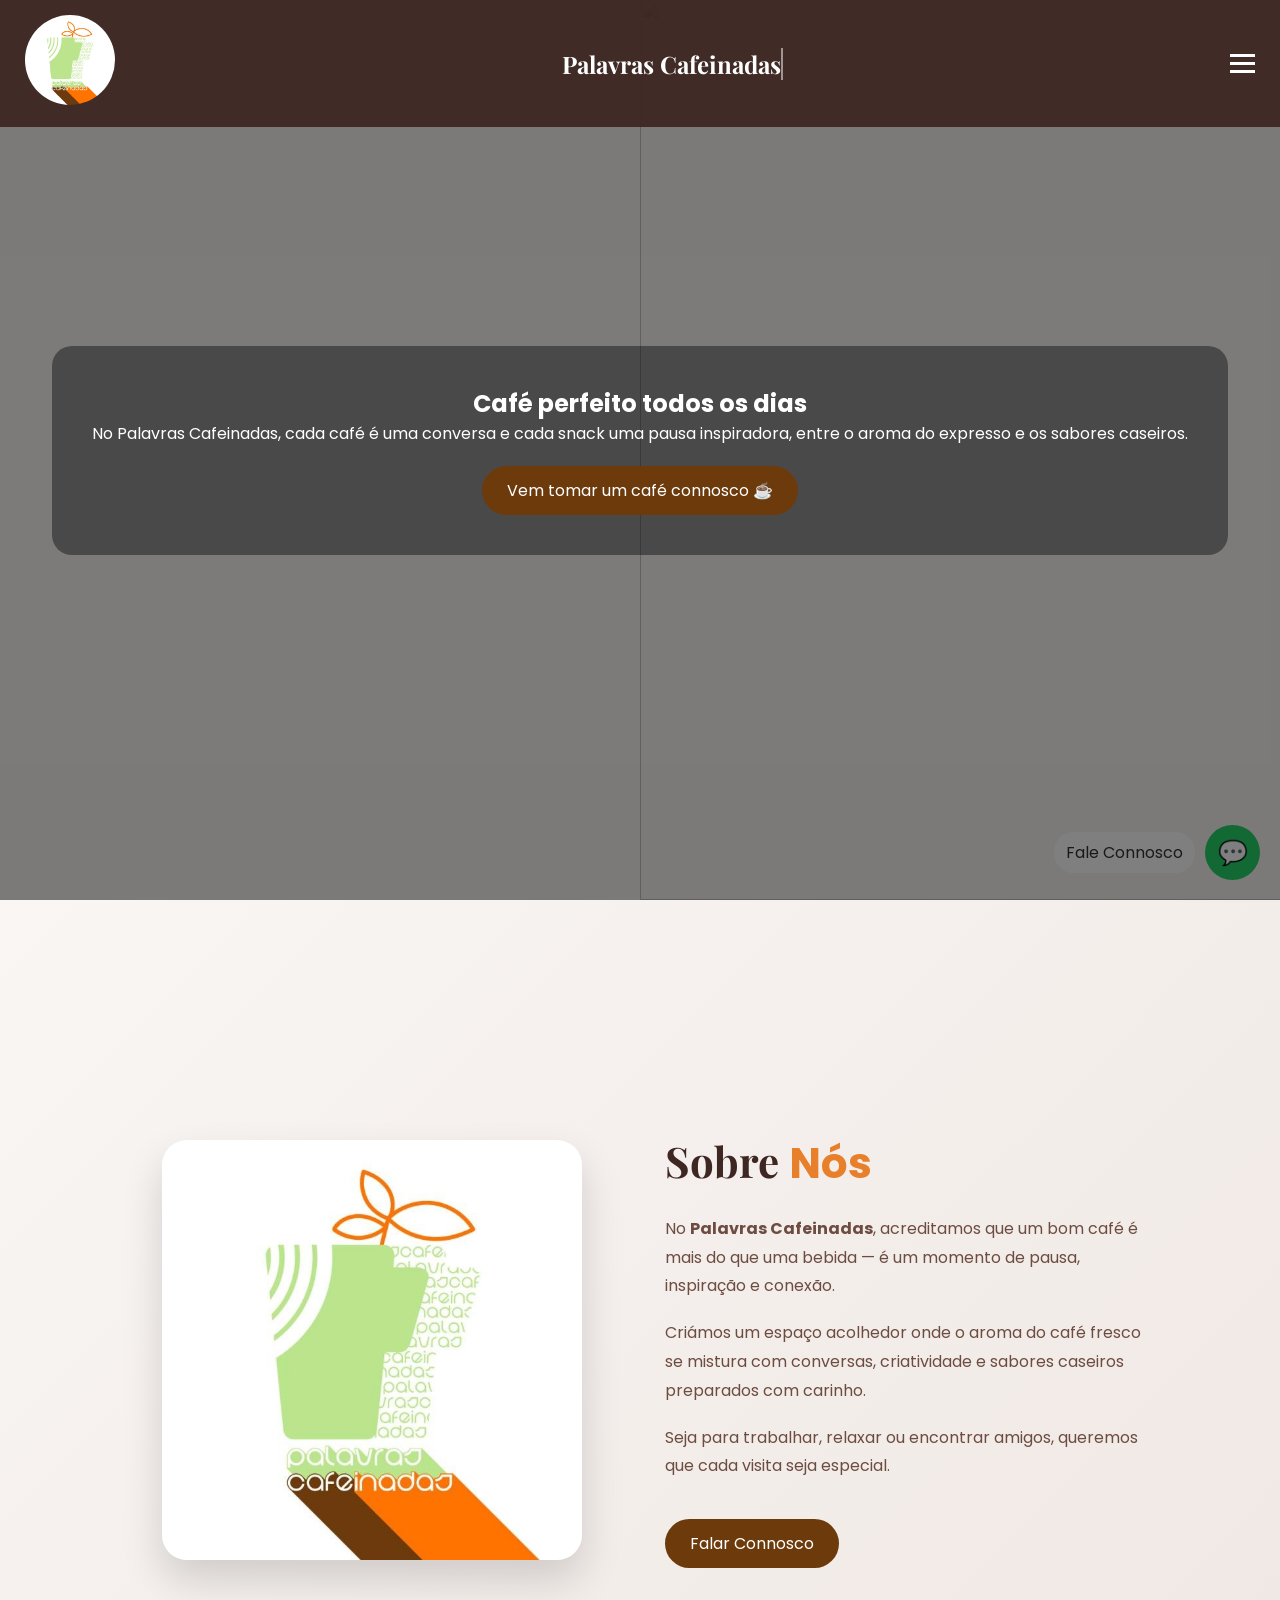
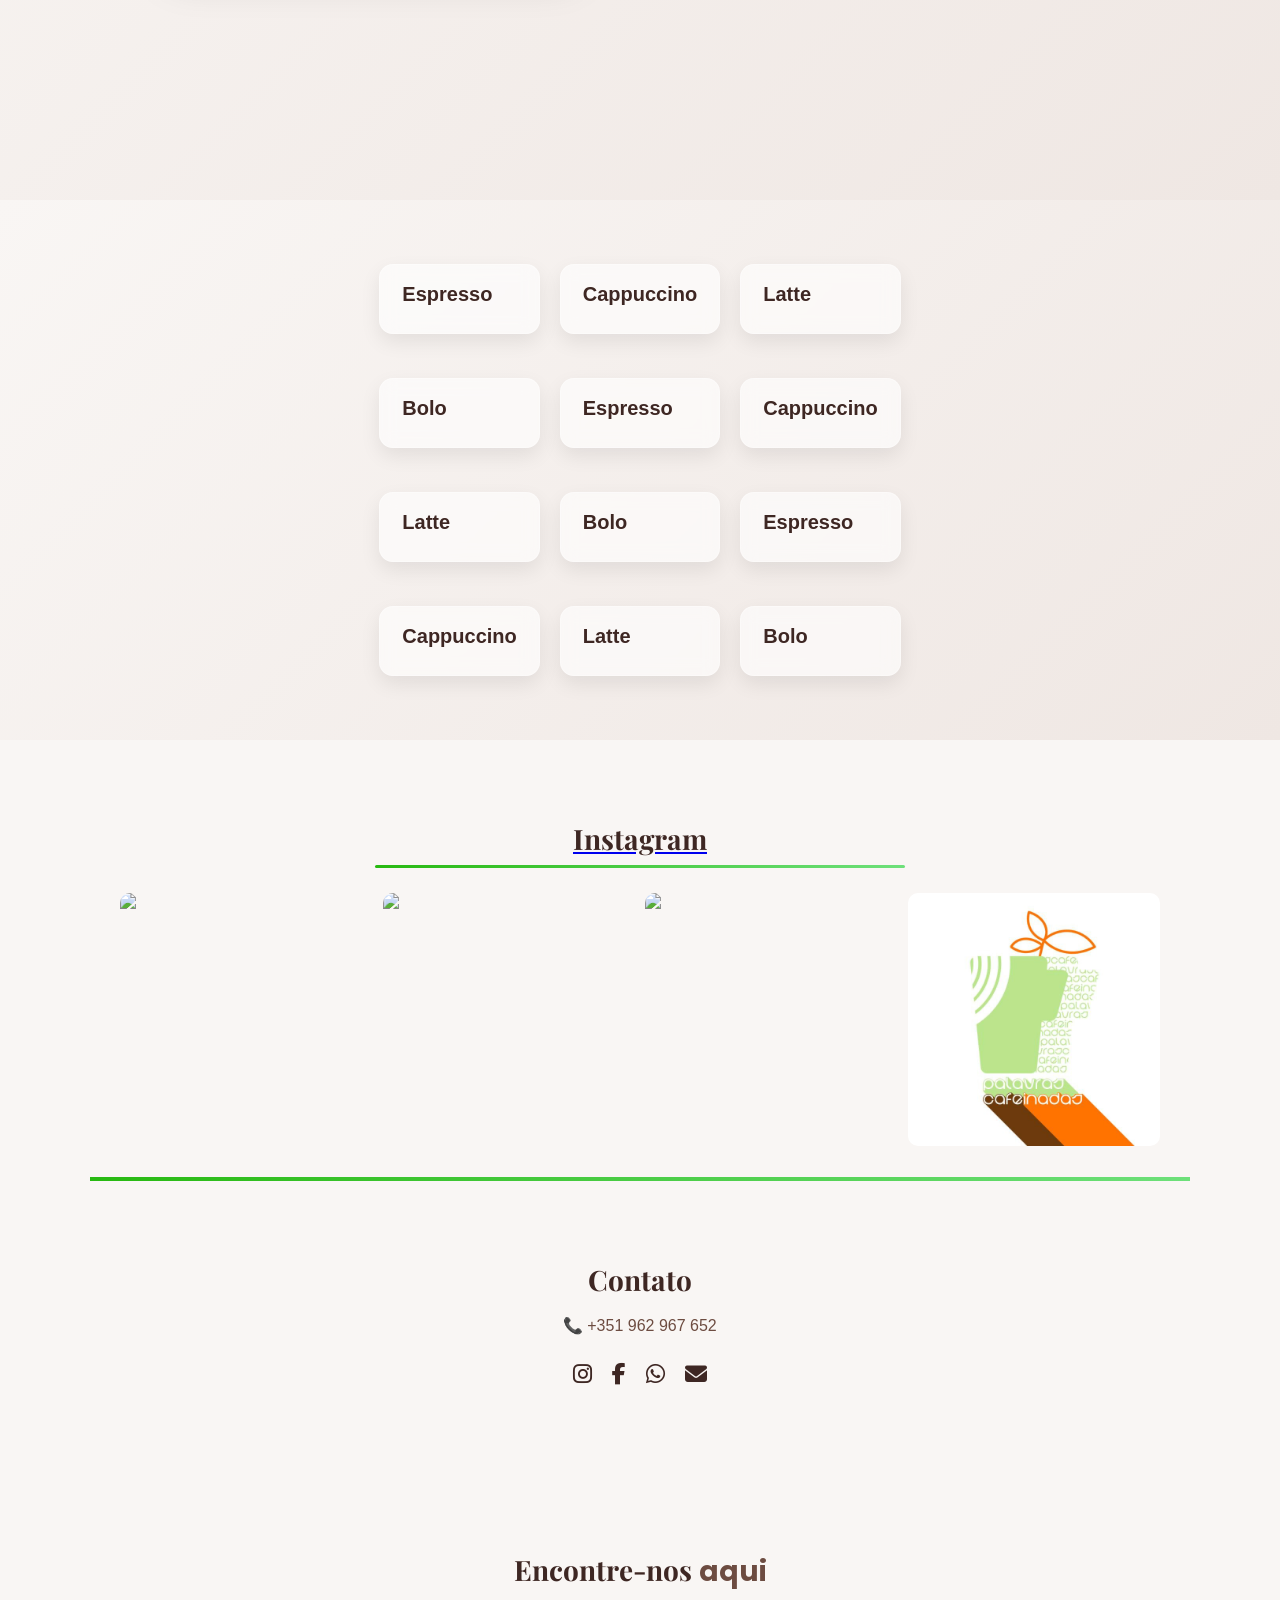
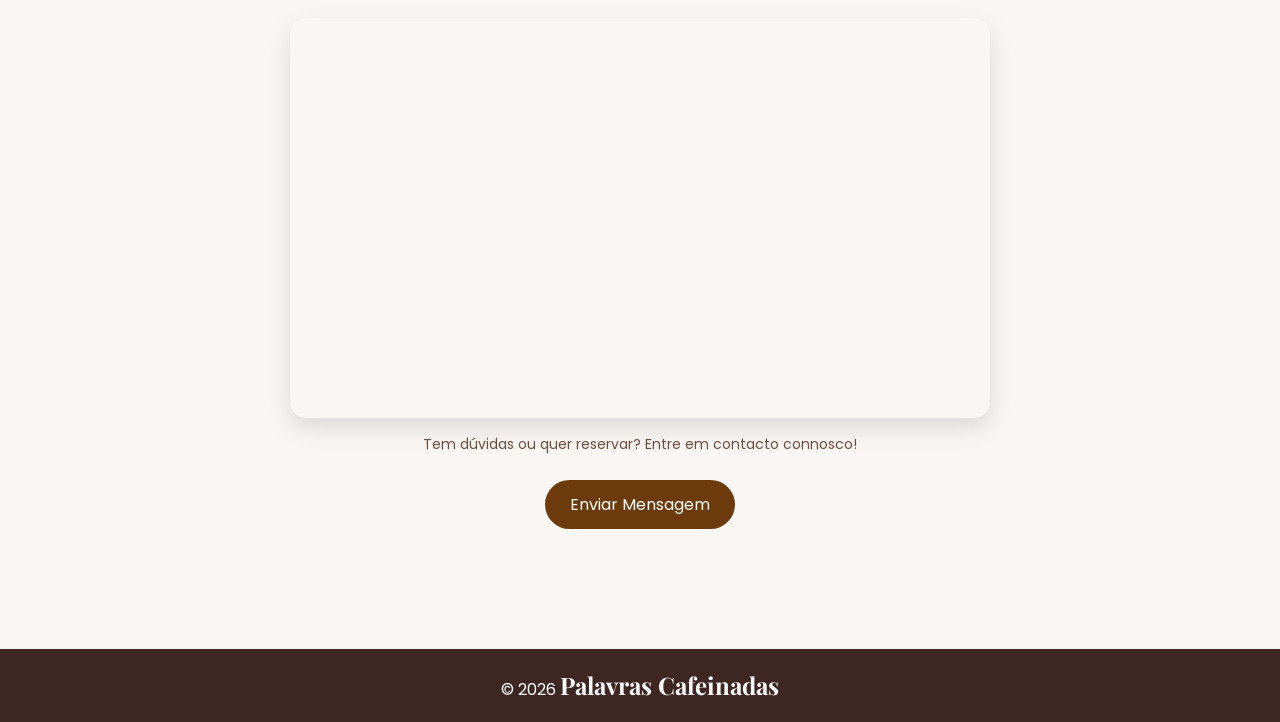
==== commit 0d4f8388: "css" ====
--- a/projeto/teste.html
+++ b/projeto/teste.html
@@ -67,7 +67,7 @@
   <div class="hero-content">
     <h1>Café perfeito todos os dias</h1>
     <p>No Palavras Cafeinadas, cada café é uma conversa e cada snack uma pausa inspiradora, entre o aroma do expresso e os sabores caseiros.</p>
-    <a href="#menu-section" class="btn">Ver Menu</a>
+    <a href="#about" class="btn">Vem tomar um café connosco ☕</a>
   </div>
 
 </section>
@@ -190,6 +190,10 @@
       <i class="fab fa-whatsapp"></i>
     </a>
 
+    <a href="mailto:contato@cafebrunch.com" target="_blank">
+  <i class="fas fa-envelope"></i>
+</a>
+
   </div>
 </section>
 
@@ -201,7 +205,7 @@
                 <iframe src="https://www.google.com/maps/embed?pb=!1m18!1m12!1m3!1d3001.5138601437598!2d-8.551102300000029!3d41.2105711!2m3!1f0!2f0!3f0!3m2!1i1024!2i768!4f13.1!3m3!1m2!1s0xd2461003e7308ab%3A0xd9e07baeb5cde9f0!2sPalavras%20Cafeinadas!5e0!3m2!1spt-PT!2spt!4v1767871290608!5m2!1spt-PT!2spt" width="600" height="450" style="border:0;" allowfullscreen="" loading="lazy" referrerpolicy="no-referrer-when-downgrade"></iframe>
             </div>
              <p>Tem dúvidas ou quer reservar? Entre em contacto connosco!</p>
-    <a href="mailto:contato@cafebrunch.com" class="btn">Enviar Mensagem</a>
+    <a href="https://wa.me/351962967652"    target="_blank"class="btn">Enviar Mensagem</a>
     <br>
         </div>
     </section>
--- a/projeto/style.css
+++ b/projeto/style.css
@@ -733,6 +733,9 @@
 .social-icons a:nth-child(1):hover{ color:#E1306C; } /* Instagram */
 .social-icons a:nth-child(2):hover{ color:#1877F2; } /* Facebook */
 .social-icons a:nth-child(3):hover{ color:#25D366; } /* WhatsApp */
+.social-icons a:nth-child(4):hover{
+  color:#EA4335; /* vermelho Gmail */
+}
 
 
 
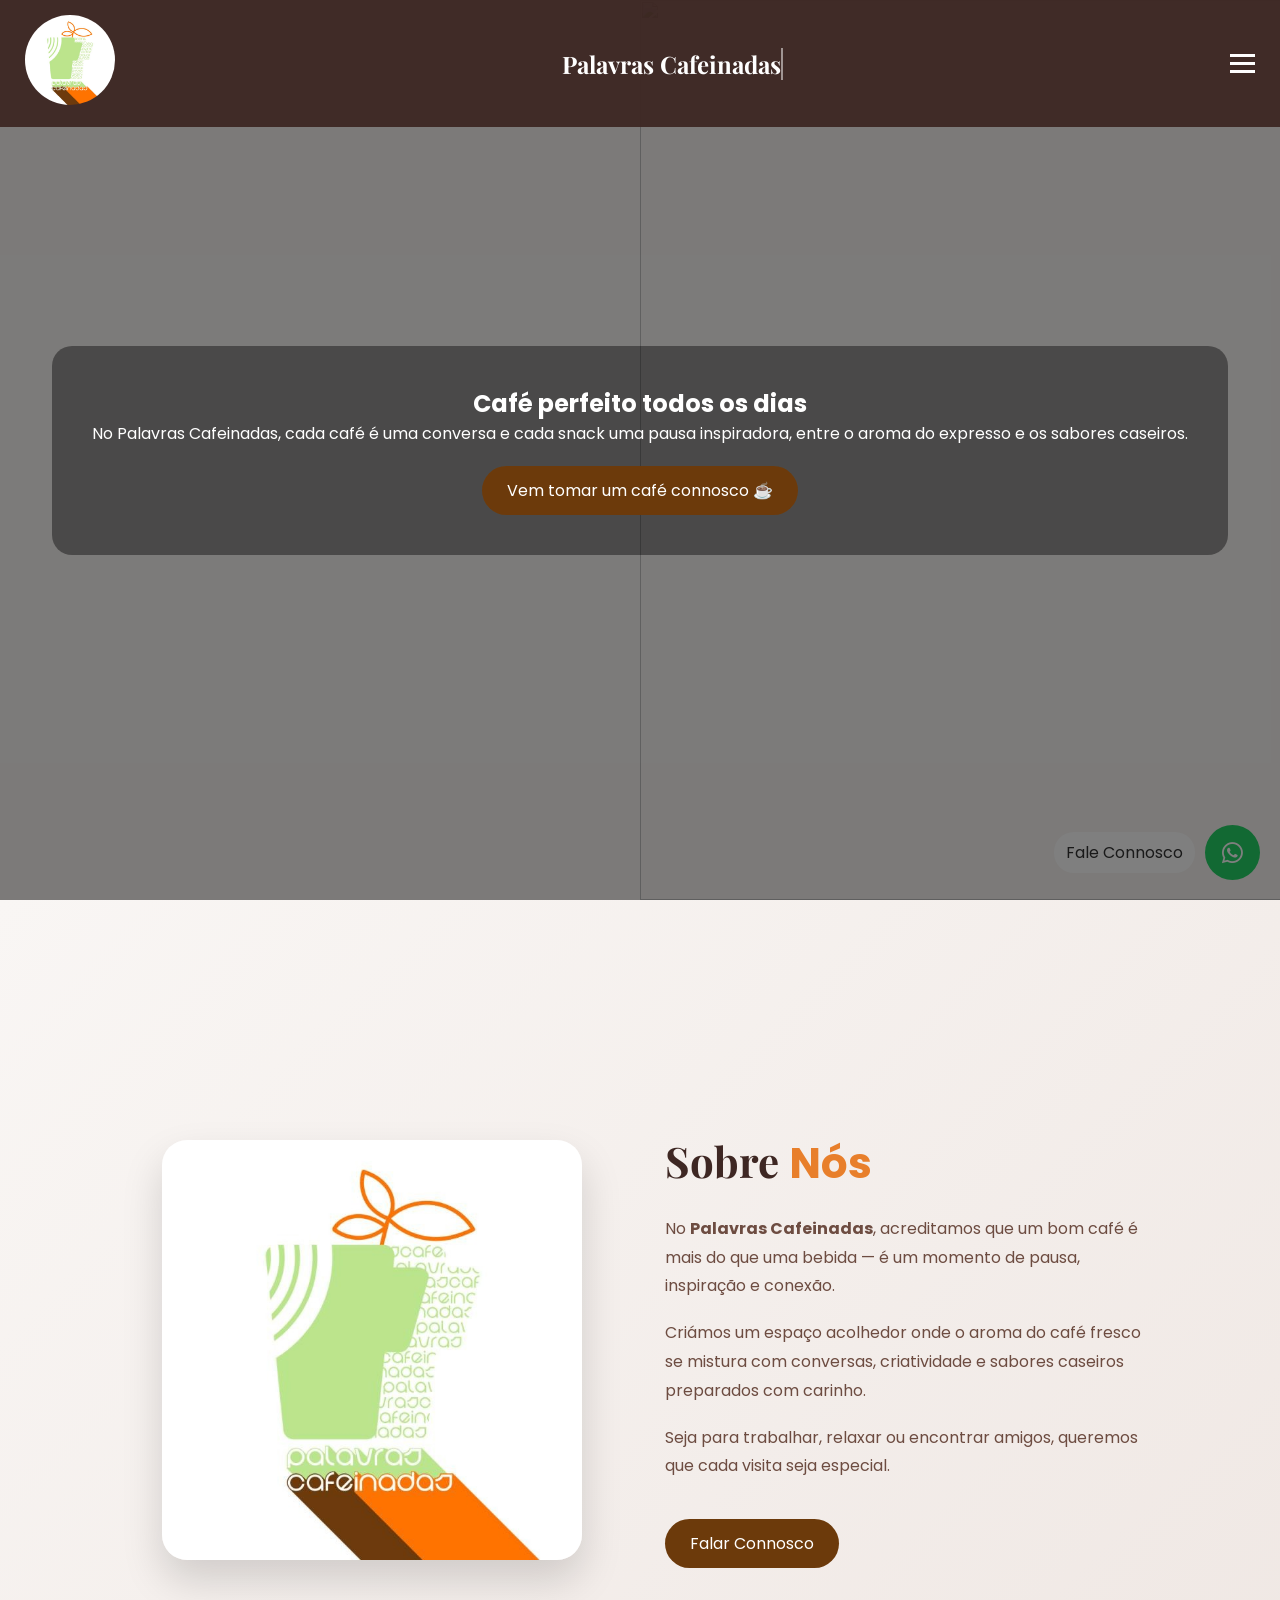
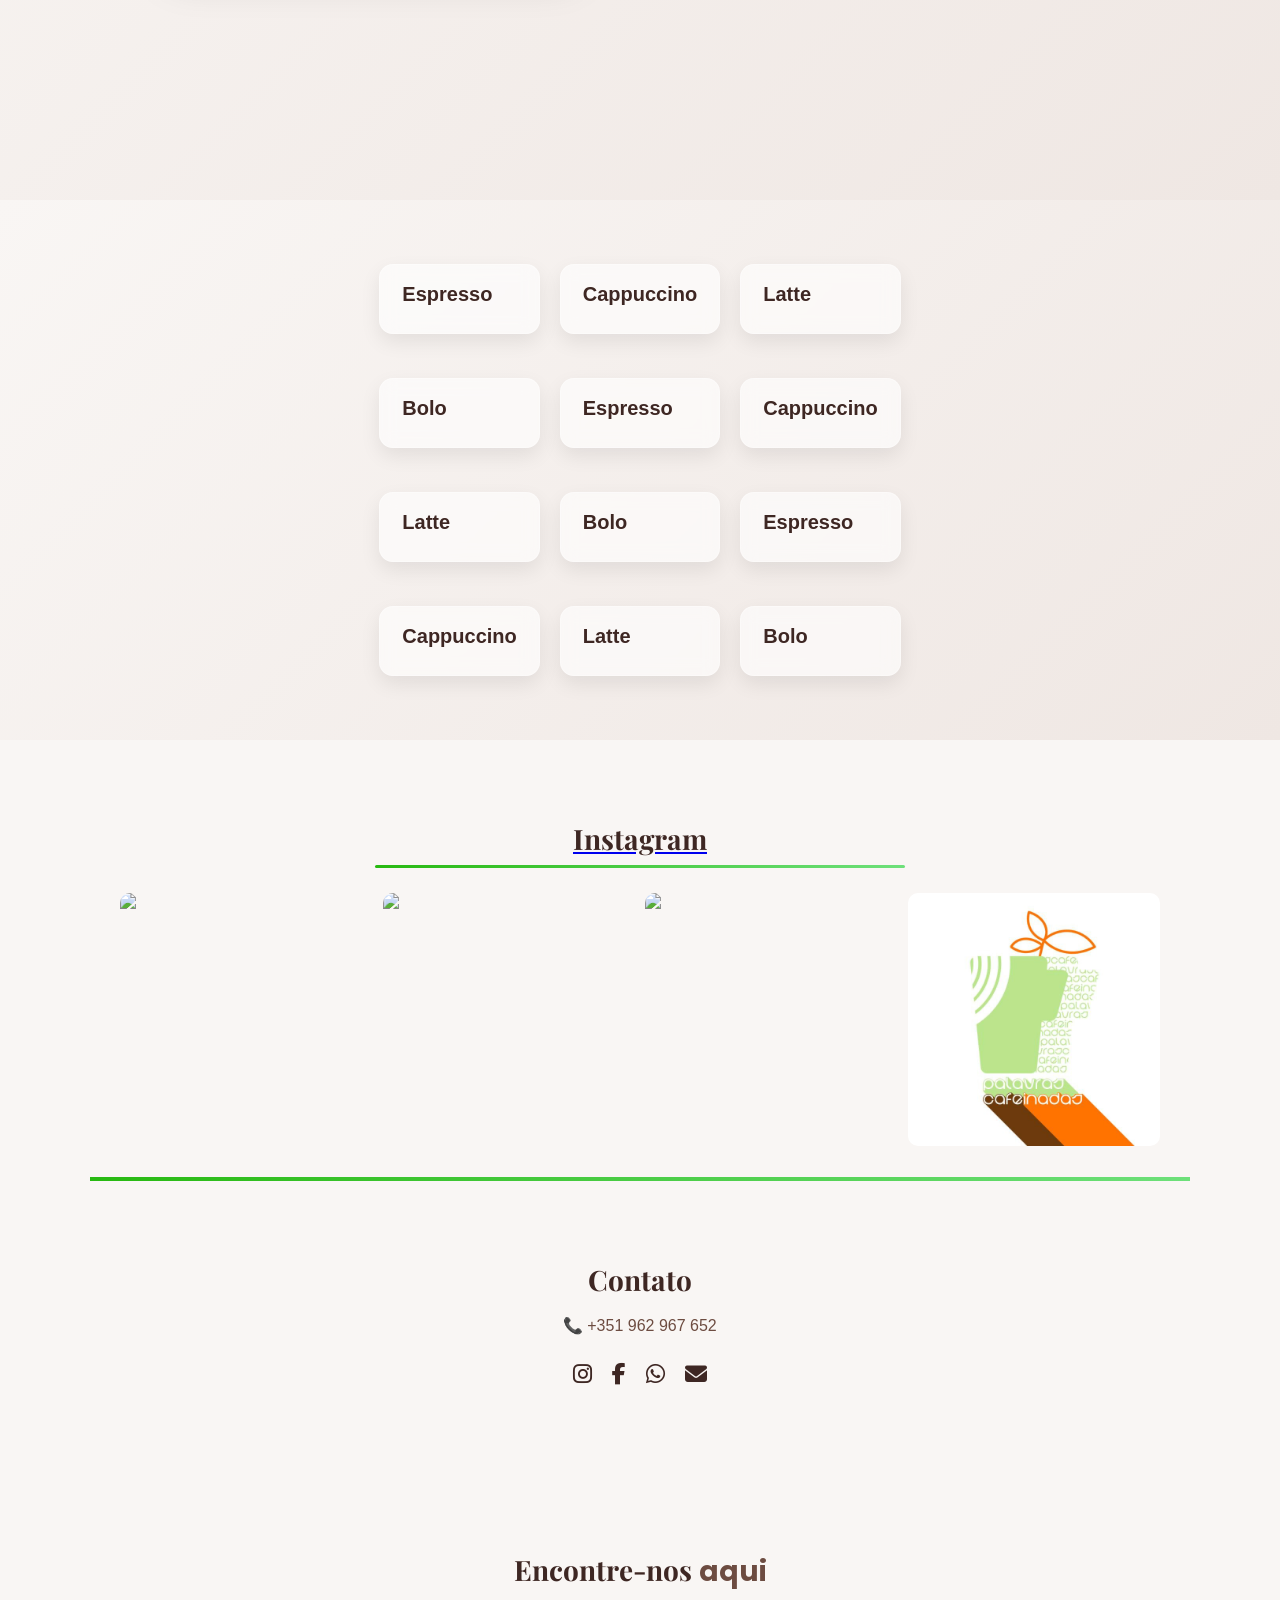
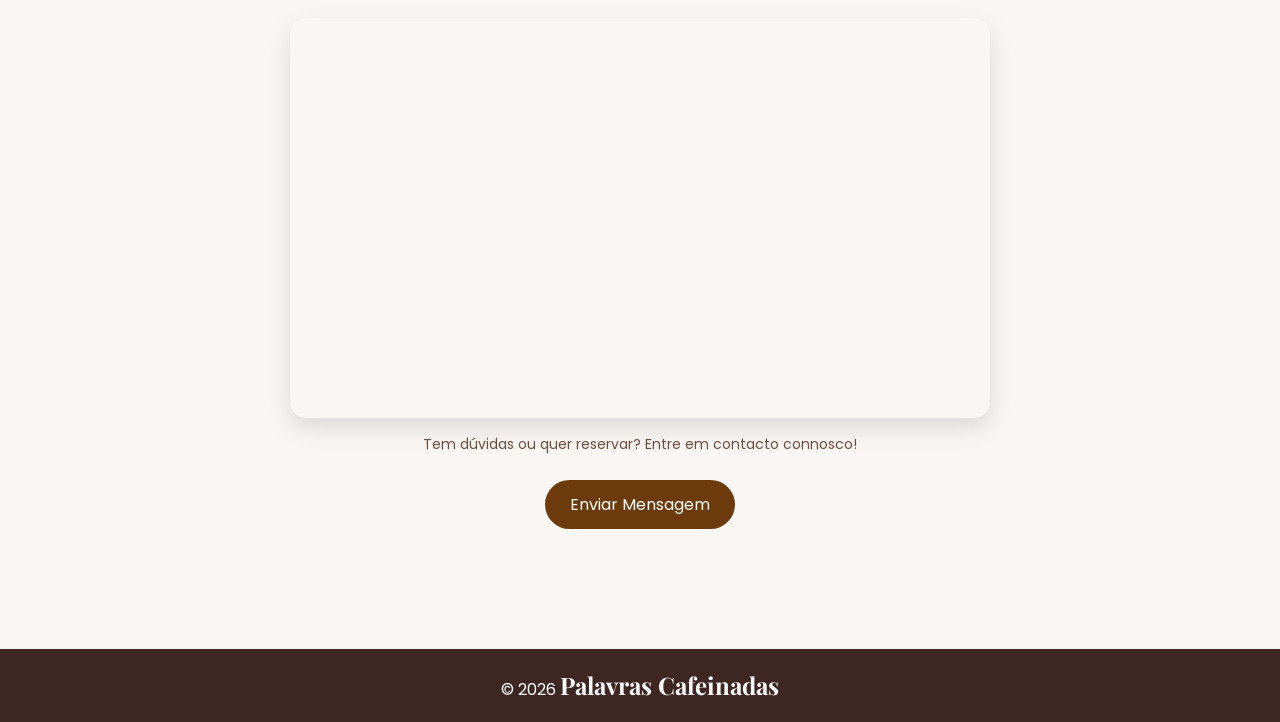
==== commit 39a265ef: "optimize" ====
--- a/projeto/teste.html
+++ b/projeto/teste.html
@@ -48,7 +48,7 @@
 
 <div class="nav-links" id="menu">
   <a href="#home">Início</a>
-  <a href="#menu-section">Menu</a>
+  <a href="#menu2">Menu</a>
   <a href="#instagram">Instagram</a>
   <a href="#contact">Contato</a>
 </div>
@@ -103,7 +103,7 @@
 
 <!--Feito-->
 
-<section class="menu-hover">
+<section class="menu-hover" id="menu2">
 
   <ul class="product-list">
 
@@ -217,8 +217,8 @@
 <!-- WHATSAPP -->
 <div class="whatsapp-container">
   <div class="whatsapp-text">Fale Connosco</div>
-  <a href="https://wa.me/351912345678?text=Olá,%20quero%20mais%20informações!" class="whatsapp-btn">
-    💬
+  <a href="https://wa.me/351962967652?text=Olá,%20quero%20mais%20informações!" class="whatsapp-btn">
+      <i class="fab fa-whatsapp"></i>
   </a>
 </div>
 
--- a/projeto/style.css
+++ b/projeto/style.css
@@ -182,41 +182,76 @@
 
 .nav-links{
   position:absolute;
-  top:60px;
-  right:0;
+  top:70px;
+  right:20px;
+
+  display:flex;
+  flex-direction:column;
+  gap:15px;
+
   background:var(--primary);
-  flex-direction:column;
-  width:200px;
+
+  width:220px;
   padding:20px;
-  border-radius:0 0 0 10px;
-
-  transform:translateX(100%);
+
+  border-radius:15px;
+
+  transform:translateY(-20px);
   opacity:0;
   pointer-events:none;
-  transition:0.3s;
-}
-
-/* MENU ATIVO */
+
+  transition:0.3s ease;
+}
+
+/* MENU ABERTO */
 .nav-links.active{
-  transform:translateX(0);
+  transform:translateY(0);
   opacity:1;
   pointer-events:auto;
 }
 
-
+/* LINKS */
 .nav-links a{
+  text-decoration:none;
+  color:white;
+
+  font-size:16px;
+  font-weight:500;
+
   opacity:0;
   transform:translateX(20px);
-}
-
+
+  transition:0.3s ease;
+}
+
+/* ANIMAÇÃO LINKS */
 .nav-links.active a{
   opacity:1;
   transform:translateX(0);
 }
-.nav-links.active a:nth-child(1){ transition:0.3s 0.1s; }
-.nav-links.active a:nth-child(2){ transition:0.3s 0.2s; }
-.nav-links.active a:nth-child(3){ transition:0.3s 0.3s; }
-.nav-links.active a:nth-child(4){ transition:0.3s 0.4s; }
+
+/* DELAY */
+.nav-links.active a:nth-child(1){
+  transition-delay:0.1s;
+}
+
+.nav-links.active a:nth-child(2){
+  transition-delay:0.2s;
+}
+
+.nav-links.active a:nth-child(3){
+  transition-delay:0.3s;
+}
+
+.nav-links.active a:nth-child(4){
+  transition-delay:0.4s;
+}
+
+/* HOVER */
+.nav-links a:hover{
+  color:var(--accent);
+  padding-left:5px;
+}
 
 /* HAMBURGER */
 .menu-toggle{
@@ -250,40 +285,7 @@
   transform:rotate(-45deg) translate(6px,-6px);
 }
 
-/* MOBILE MENU 
-@media(max-width:768px){
-  .nav-links{
-    position:absolute;
-    top:60px;
-    right:0;
-    background:var(--primary);
-    flex-direction:column;
-    width:200px;
-    padding:20px;
-    border-radius:0 0 0 10px;
-
-    transform:translateX(100%);
-    opacity:0;
-    pointer-events:none;
-    transition:0.3s;
-  }
-
-  .nav-links.active{
-    transform:translateX(0);
-    opacity:1;
-    pointer-events:auto;
-  }
-
-  .menu-toggle{
-    display:flex;
-    flex-direction:column;
-    gap:5px;
-    cursor:pointer;
-    background:none;
-    border:none;
-    z-index:1100;
-  }
-} */
+
 
 /* HERO */
 .hero{
@@ -935,6 +937,26 @@
   to{transform:scale(1);opacity:1;}
 }
 
+/*|||||MENORES|||||||*/
+
+@media(max-width:1024px){
+
+  .product-list{
+    grid-template-columns:repeat(2, 1fr);
+  }
+
+  .hero-content{
+    padding:30px;
+  }
+
+  .typing{
+    font-size:26px;
+  }
+
+  .map iframe{
+    height:350px;
+  }
+}
 
 @media(max-width:768px){
 
@@ -1005,24 +1027,6 @@
   }
 }
 
-@media(max-width:1024px){
-
-  .product-list{
-    grid-template-columns:repeat(2, 1fr);
-  }
-
-  .hero-content{
-    padding:30px;
-  }
-
-  .typing{
-    font-size:26px;
-  }
-
-  .map iframe{
-    height:350px;
-  }
-}
 
 @media(max-width:600px){
 
@@ -1071,7 +1075,7 @@
   }
 }
 
-
+/*MENORES*/
 
 
 @media(max-width:1024px){
@@ -1209,72 +1213,3 @@
 }
 
 
-/*MOBILE (max-width:768px)*/
-
-
-/* MOBILE MENU 
-@media(max-width:768px){
-  .nav-links{
-    position:absolute;
-    top:60px;
-    right:0;
-    background:var(--primary);
-    flex-direction:column;
-    width:200px;
-    padding:20px;
-    border-radius:0 0 0 10px;
-
-    transform:translateX(100%);
-    opacity:0;
-    pointer-events:none;
-    transition:0.3s;
-  }
-
-  .nav-links.active{
-    transform:translateX(0);
-    opacity:1;
-    pointer-events:auto;
-  }
-
-  .menu-toggle{
-    display:flex;
-    flex-direction:column;
-    gap:5px;
-    cursor:pointer;
-    background:none;
-    border:none;
-    z-index:1100;
-  }
-
-
-  /* mobile caedapio menu 
-@media(max-width:600px){
-  .product-list{
-    grid-template-columns:1fr;
-  }
-}
-
-@media(max-width:768px){
-  .map iframe{
-    height:300px;
-  }
-}
-}
-
-
-/* tablet 
-@media(max-width:900px){
-  .product-list{
-    grid-template-columns:repeat(2, 1fr);
-  }
-}
-
- mobile caedapio menu 
-@media(max-width:600px){
-  .product-list{
-    grid-template-columns:1fr;
-  }
-}
-@media(max-width:600px){
-  .hero h1{font-size:30px}
-}*/
